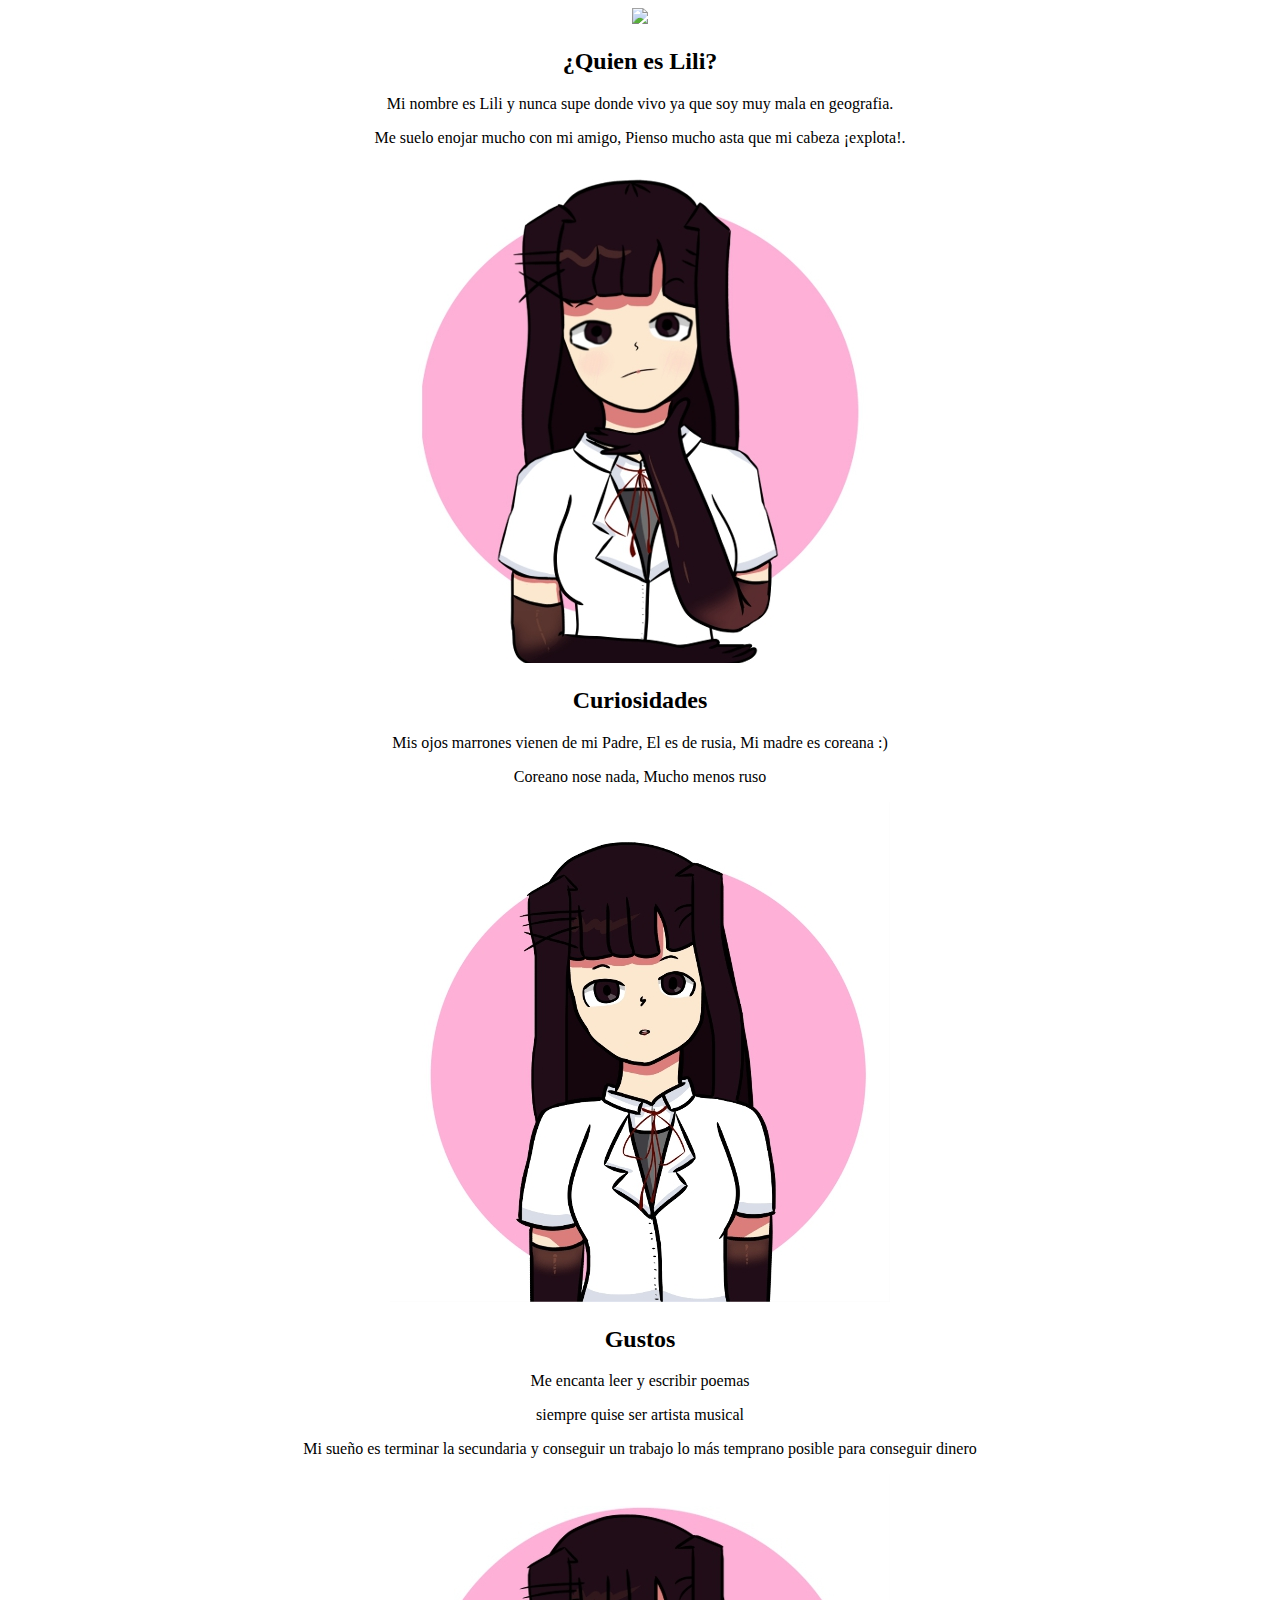
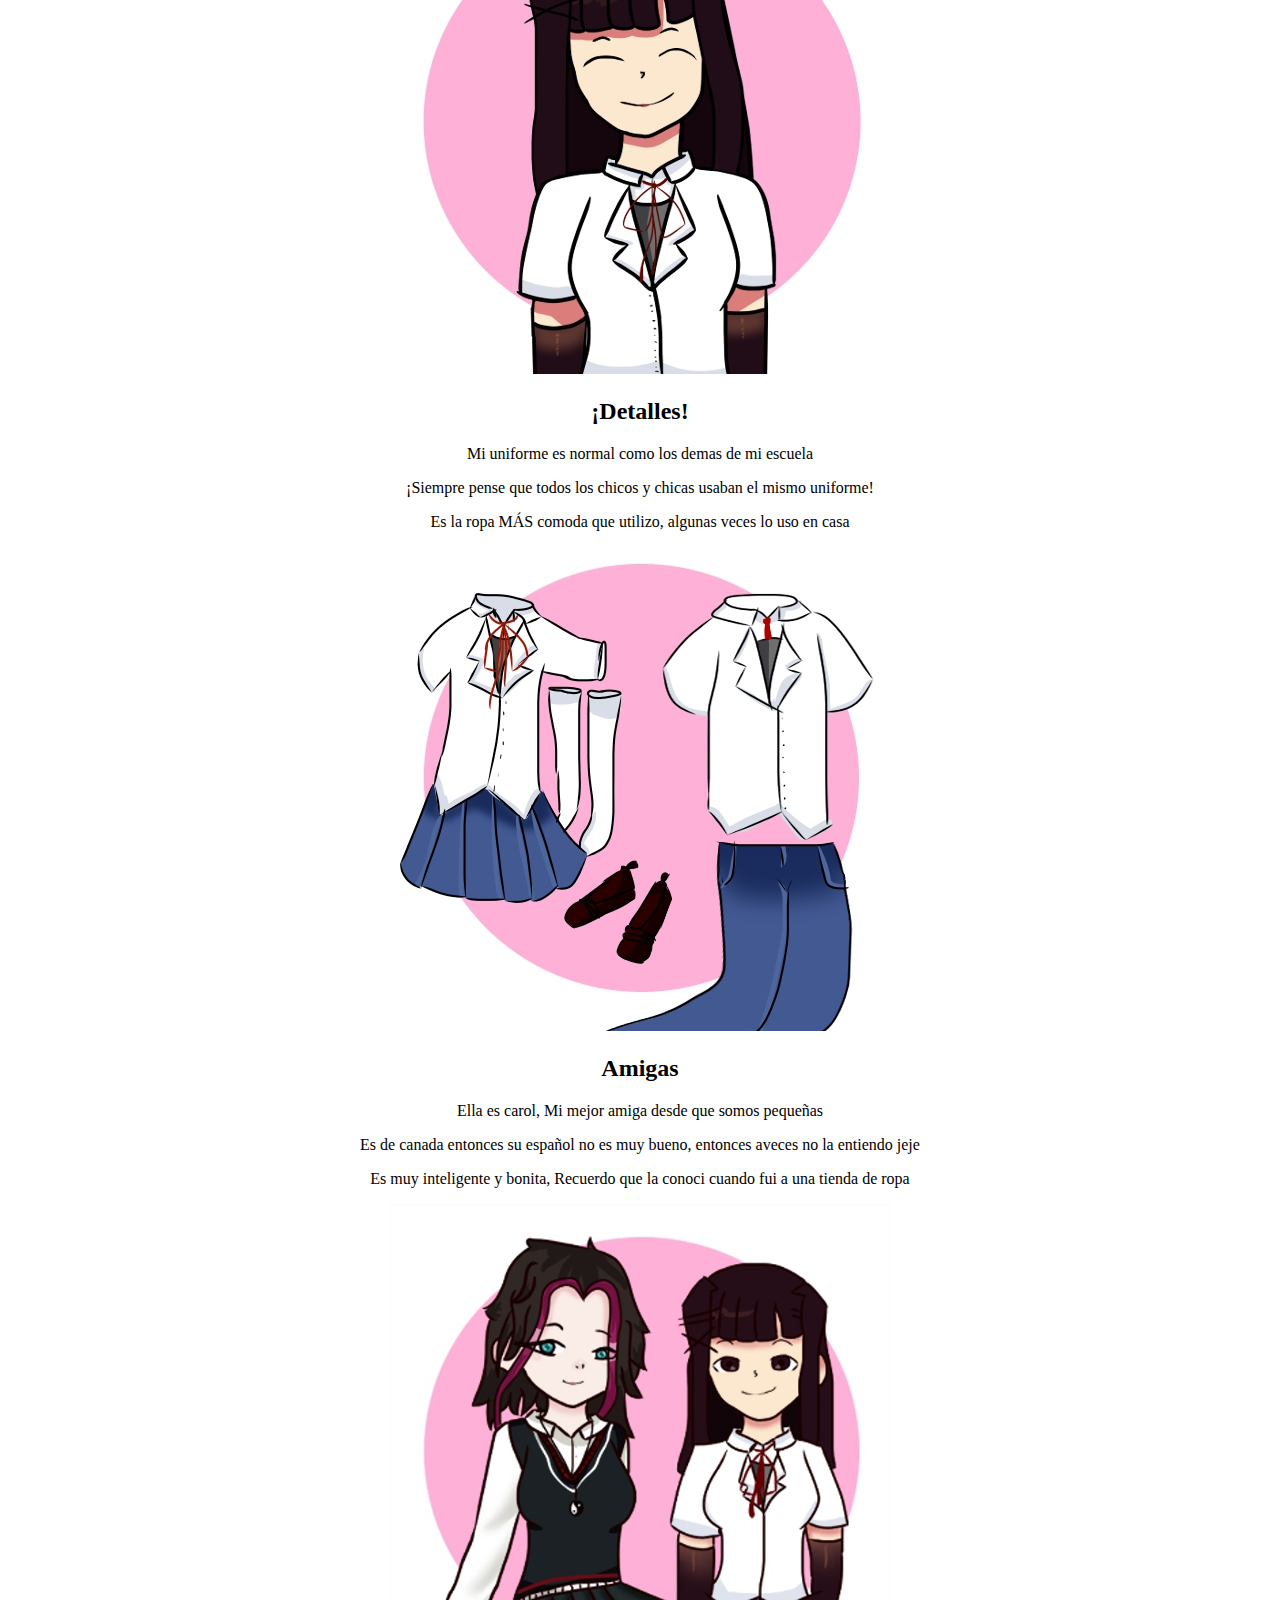
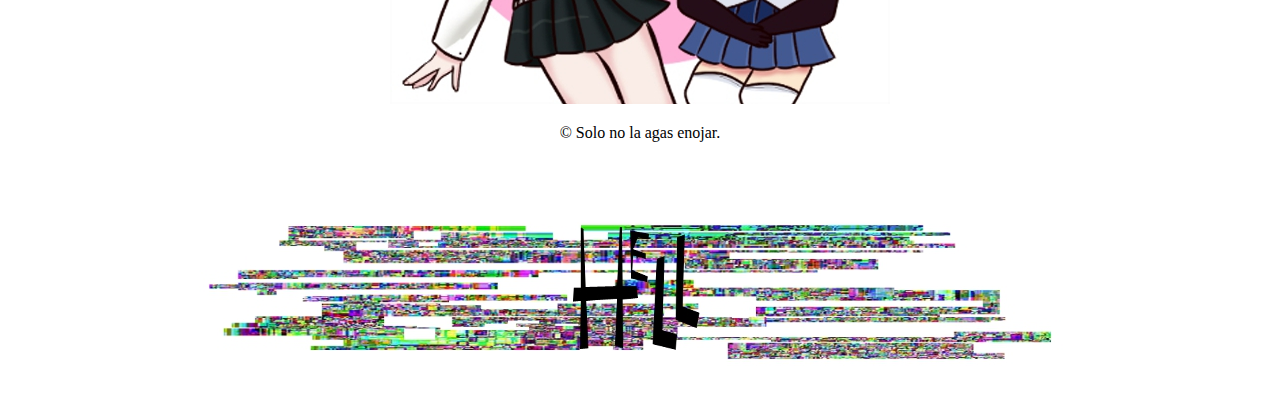
==== index.html @ 88313ffe "Update and rename proyecto.html to index.html" ====
<!DOCTYPE html>
<html lang="es">
<head>
    <meta charset="UTF-8">
    <meta name="viewport" content="width=device-width, initial-scale=1.0">
    <title><3</title>
    <link rel="stylesheet" href="styles.css"> <!-- Enlaza tu archivo CSS (opcional) -->
</head>
<body>
    <div class="resolucion">
        <div class="desktop">

        </div>
        <div class="tablet">

        </div>
        <div class="movil">

        </div>
    </div>
    <body background="Pagina/Fondo.jpg"
    <header>
        <center><img src="Pagina/logo.jpg"></center>
    </header>

    <main>
        <article>
        <center><h2>¿Quien es Lili?</h2></center>
        <center><p>Mi nombre es Lili y nunca supe donde vivo ya que soy muy mala en geografia.</p></center>
        <center><p>Me suelo enojar mucho con mi amigo, Pienso mucho asta que mi cabeza ¡explota!.<p></center>
        <center><img src="Pagina/imagen.jpg"></center>
        <center><h2>Curiosidades</h2>
        <center><p>Mis ojos marrones vienen de mi Padre, El es de rusia, Mi madre es coreana :)<p>
        <center><p>Coreano nose nada, Mucho menos ruso<p></center>
        <center><img src="Pagina/Lili.jpg"></center>
        <center><h2>Gustos</h2></center>
        <center><p>Me encanta leer y escribir poemas</p></center>
        <center><p>siempre quise ser artista musical</p></center>
        <center><p>Mi sueño es terminar la secundaria y conseguir un trabajo lo más temprano posible para conseguir dinero</p></center>
        <center><img src="Pagina/lali.jpg"></center>

        <article>
        <center><h2>¡Detalles!</h2></center>
        <center><p>Mi uniforme es normal como los demas de mi escuela</p></center>
        <center><p>¡Siempre pense que todos los chicos y chicas usaban el mismo uniforme!</center>
        <center>Es la ropa MÁS comoda que utilizo, algunas veces lo uso en casa</center>
        <center><img src="Pagina/ropa.jpg"></center>
        <center><h2>Amigas</h2></center>
        <center><p>Ella es carol, Mi mejor amiga desde que somos pequeñas</p></center>
        <center><p>Es de canada entonces su español no es muy bueno, entonces aveces no la entiendo jeje</p></center>
        <center><p>Es muy inteligente y bonita, Recuerdo que la conoci cuando fui a una tienda de ropa</p></center>
        <center><img src="Pagina/1.jpg"></center>

    <footer>
   <center><p>&copy; Solo no la agas enojar.</p></center>
    </footer>
<a href="hell.html">
 <center><img src="Pagina/hell.jpg"></center></a>
</body> 
</html>
---- styles.css ----
.resolucion {
    width: 99%;
    text-align: center;
}
/**Movil**/
@media  (max-width: 767px){
    .desktop{
        display: none;

    }
    .tablet{
        display: none;

    }
}
/**Tablet**/
@media  (min-width: 768px) and (max-width: 990px){
    .desktop{
        display: none;
    }
    .movil{
        display: none;        
    }
}
/**Escritorio**/
@media  (min-width: 991px){
    .tablet{
        display: none;
    }
    .movil{
        display: none;
    }
}
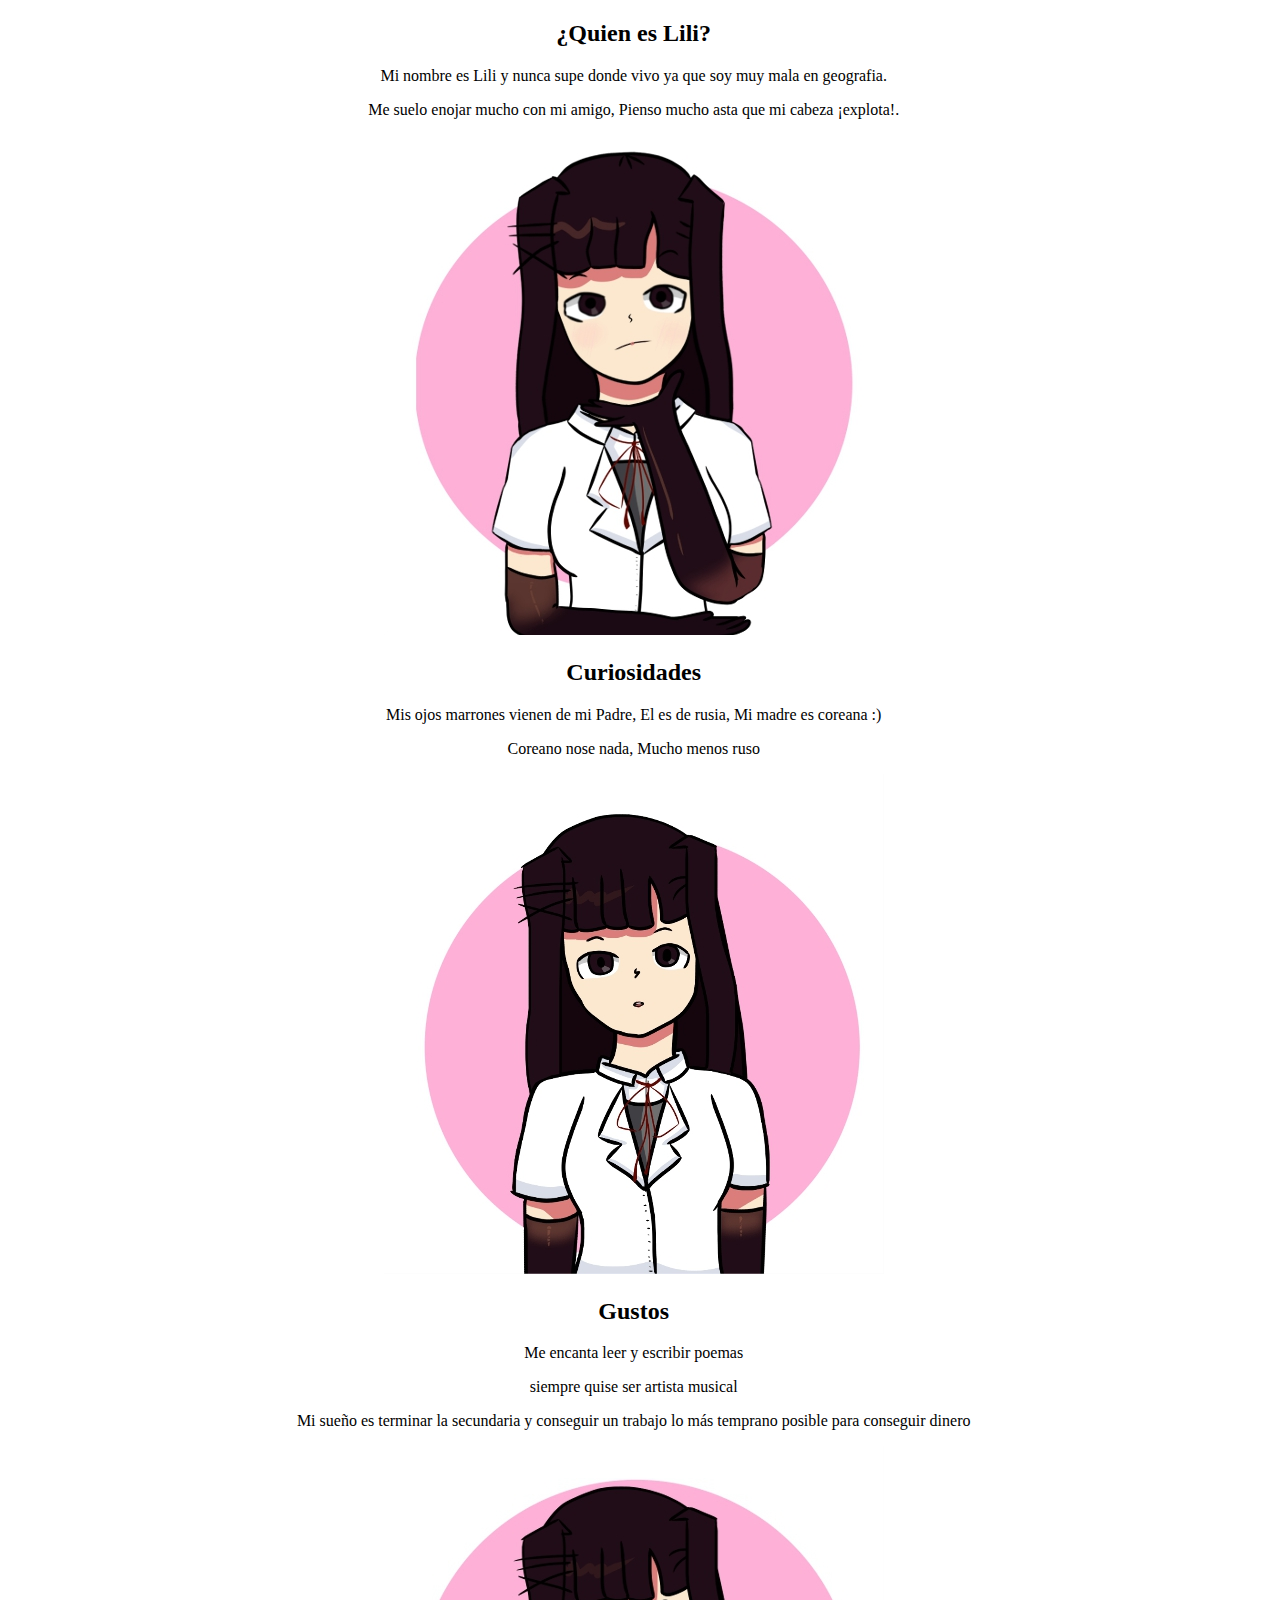
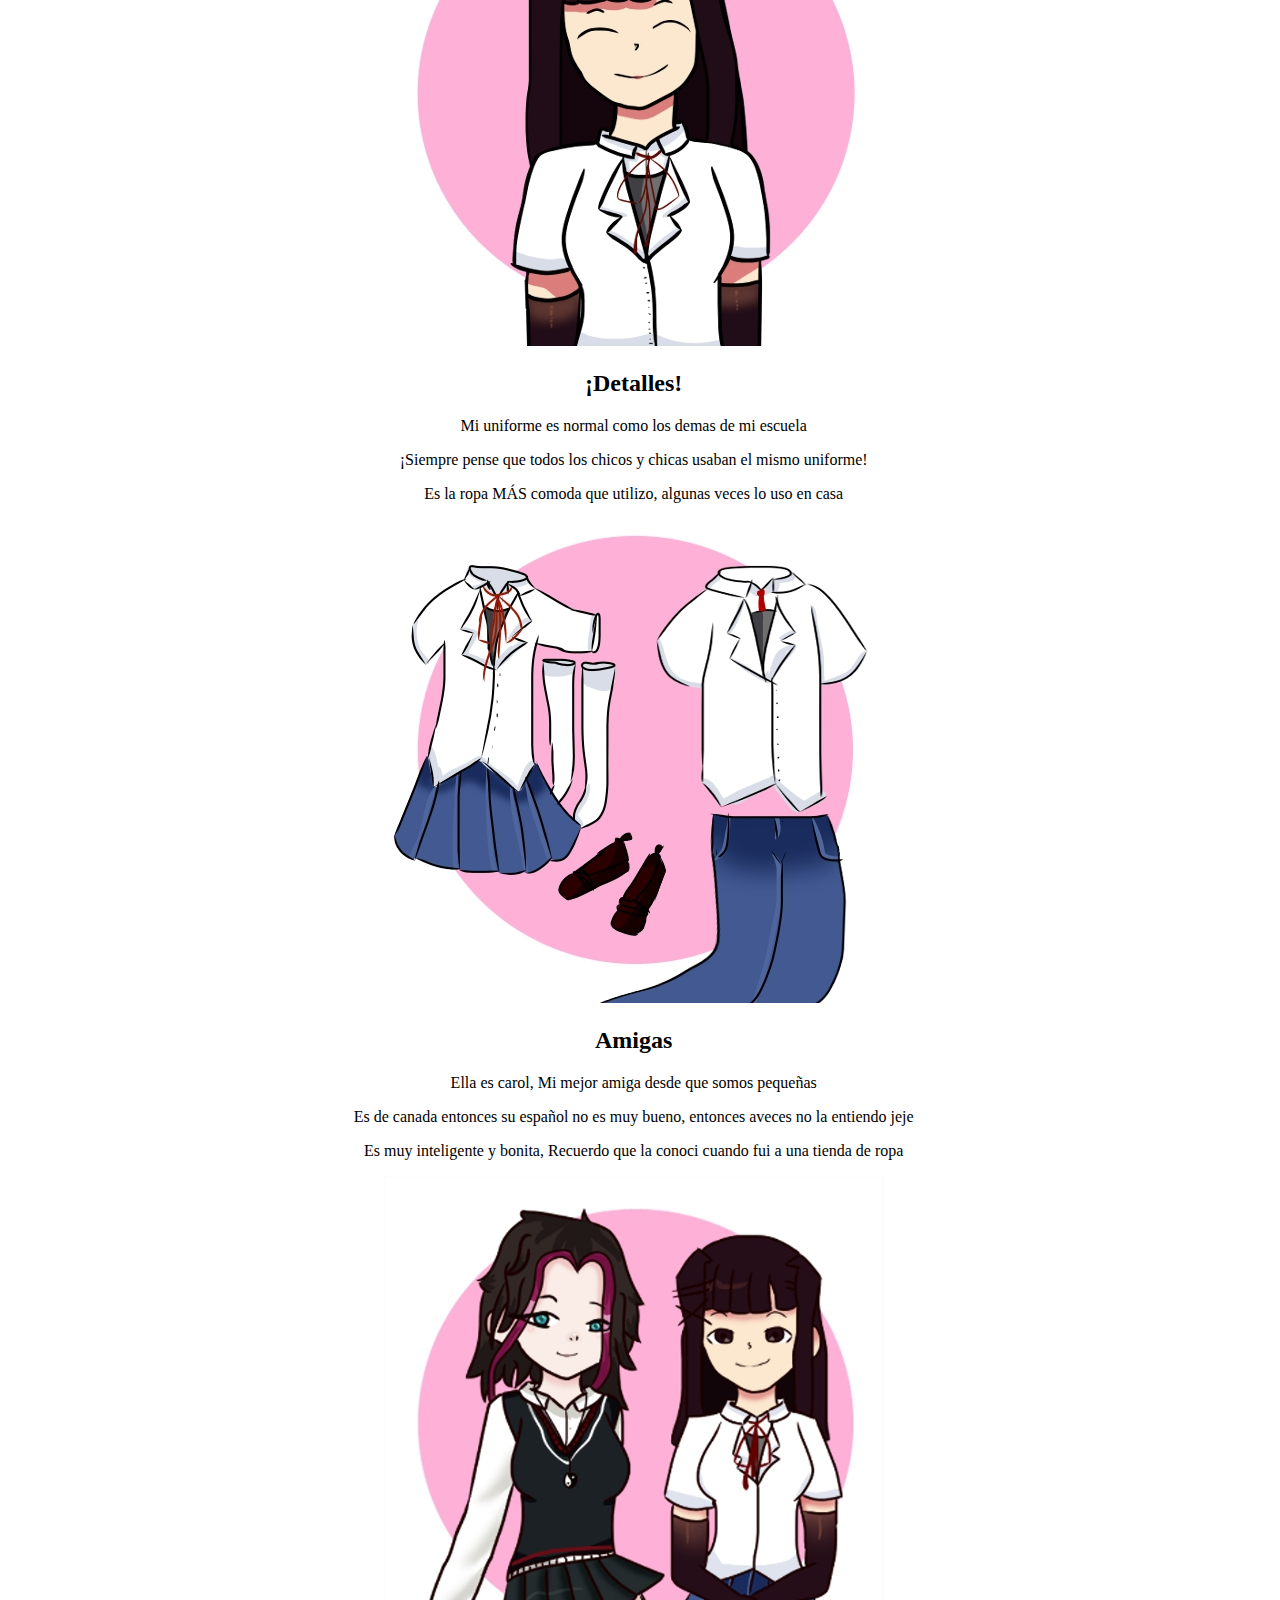
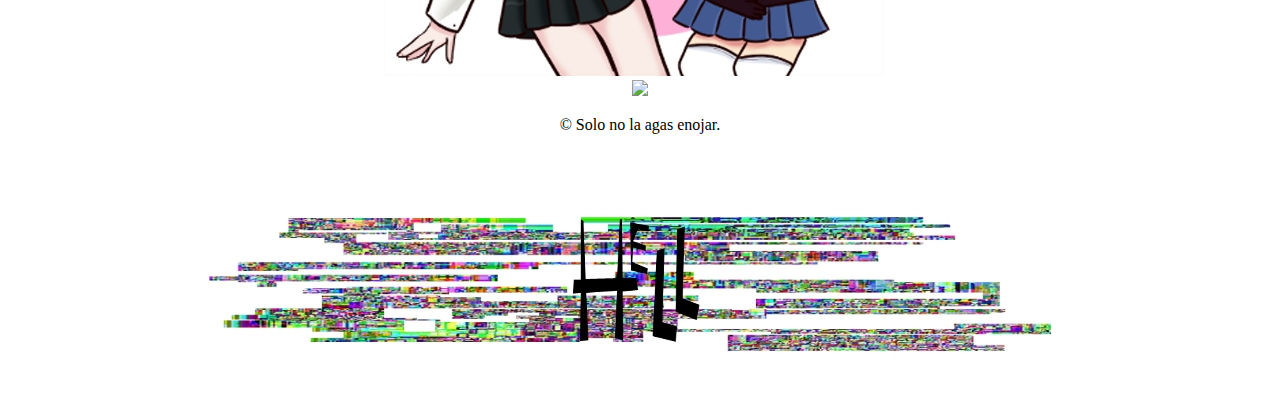
==== commit 2b5b5b83: "Update and rename proyecto.html to index.html" ====
--- a/index.html
+++ b/index.html
@@ -9,22 +9,64 @@
 <body>
     <div class="resolucion">
         <div class="desktop">
+            <center><h2>¿Quien es Lili?</h2></center>
+        <center><p>Mi nombre es Lili y nunca supe donde vivo ya que soy muy mala en geografia.</p></center>
+        <center><p>Me suelo enojar mucho con mi amigo, Pienso mucho asta que mi cabeza ¡explota!.<p></center>
+        <center><img src="Pagina/imagen.jpg"></center>
+        <center><h2>Curiosidades</h2>
+        <center><p>Mis ojos marrones vienen de mi Padre, El es de rusia, Mi madre es coreana :)<p>
+        <center><p>Coreano nose nada, Mucho menos ruso<p></center>
+        <center><img src="Pagina/Lili.jpg"></center>
+        <center><h2>Gustos</h2></center>
+        <center><p>Me encanta leer y escribir poemas</p></center>
+        <center><p>siempre quise ser artista musical</p></center>
+        <center><p>Mi sueño es terminar la secundaria y conseguir un trabajo lo más temprano posible para conseguir dinero</p></center>
+        <center><img src="Pagina/lali.jpg"></center>
+
+        <article>
+        <center><h2>¡Detalles!</h2></center>
+        <center><p>Mi uniforme es normal como los demas de mi escuela</p></center>
+        <center><p>¡Siempre pense que todos los chicos y chicas usaban el mismo uniforme!</center>
+        <center>Es la ropa MÁS comoda que utilizo, algunas veces lo uso en casa</center>
+        <center><img src="Pagina/ropa.jpg"></center>
+        <center><h2>Amigas</h2></center>
+        <center><p>Ella es carol, Mi mejor amiga desde que somos pequeñas</p></center>
+        <center><p>Es de canada entonces su español no es muy bueno, entonces aveces no la entiendo jeje</p></center>
+        <center><p>Es muy inteligente y bonita, Recuerdo que la conoci cuando fui a una tienda de ropa</p></center>
+        <center><img src="Pagina/1.jpg"></center>
+
 
         </div>
         <div class="tablet">
+            <center><h2>¿Quien es Lili?</h2></center>
+        <center><p>Mi nombre es Lili y nunca supe donde vivo ya que soy muy mala en geografia.</p></center>
+        <center><p>Me suelo enojar mucho con mi amigo, Pienso mucho asta que mi cabeza ¡explota!.<p></center>
+        <center><img src="Pagina/imagen.jpg"></center>
+        <center><h2>Curiosidades</h2>
+        <center><p>Mis ojos marrones vienen de mi Padre, El es de rusia, Mi madre es coreana :)<p>
+        <center><p>Coreano nose nada, Mucho menos ruso<p></center>
+        <center><img src="Pagina/Lili.jpg"></center>
+        <center><h2>Gustos</h2></center>
+        <center><p>Me encanta leer y escribir poemas</p></center>
+        <center><p>siempre quise ser artista musical</p></center>
+        <center><p>Mi sueño es terminar la secundaria y conseguir un trabajo lo más temprano posible para conseguir dinero</p></center>
+        <center><img src="Pagina/lali.jpg"></center>
+
+        <article>
+        <center><h2>¡Detalles!</h2></center>
+        <center><p>Mi uniforme es normal como los demas de mi escuela</p></center>
+        <center><p>¡Siempre pense que todos los chicos y chicas usaban el mismo uniforme!</center>
+        <center>Es la ropa MÁS comoda que utilizo, algunas veces lo uso en casa</center>
+        <center><img src="Pagina/ropa.jpg"></center>
+        <center><h2>Amigas</h2></center>
+        <center><p>Ella es carol, Mi mejor amiga desde que somos pequeñas</p></center>
+        <center><p>Es de canada entonces su español no es muy bueno, entonces aveces no la entiendo jeje</p></center>
+        <center><p>Es muy inteligente y bonita, Recuerdo que la conoci cuando fui a una tienda de ropa</p></center>
+        <center><img src="Pagina/1.jpg"></center>
+
 
         </div>
         <div class="movil">
-
-        </div>
-    </div>
-    <body background="Pagina/Fondo.jpg"
-    <header>
-        <center><img src="Pagina/logo.jpg"></center>
-    </header>
-
-    <main>
-        <article>
         <center><h2>¿Quien es Lili?</h2></center>
         <center><p>Mi nombre es Lili y nunca supe donde vivo ya que soy muy mala en geografia.</p></center>
         <center><p>Me suelo enojar mucho con mi amigo, Pienso mucho asta que mi cabeza ¡explota!.<p></center>
@@ -51,6 +93,16 @@
         <center><p>Es muy inteligente y bonita, Recuerdo que la conoci cuando fui a una tienda de ropa</p></center>
         <center><img src="Pagina/1.jpg"></center>
 
+
+        </div>
+    </div>
+<body background="Pagina/Fondo.jpg"> 
+        <center><img src="Pagina/logo.jpg"></center>
+    </header>
+
+    <main>
+        <article>
+        
     <footer>
    <center><p>&copy; Solo no la agas enojar.</p></center>
     </footer>
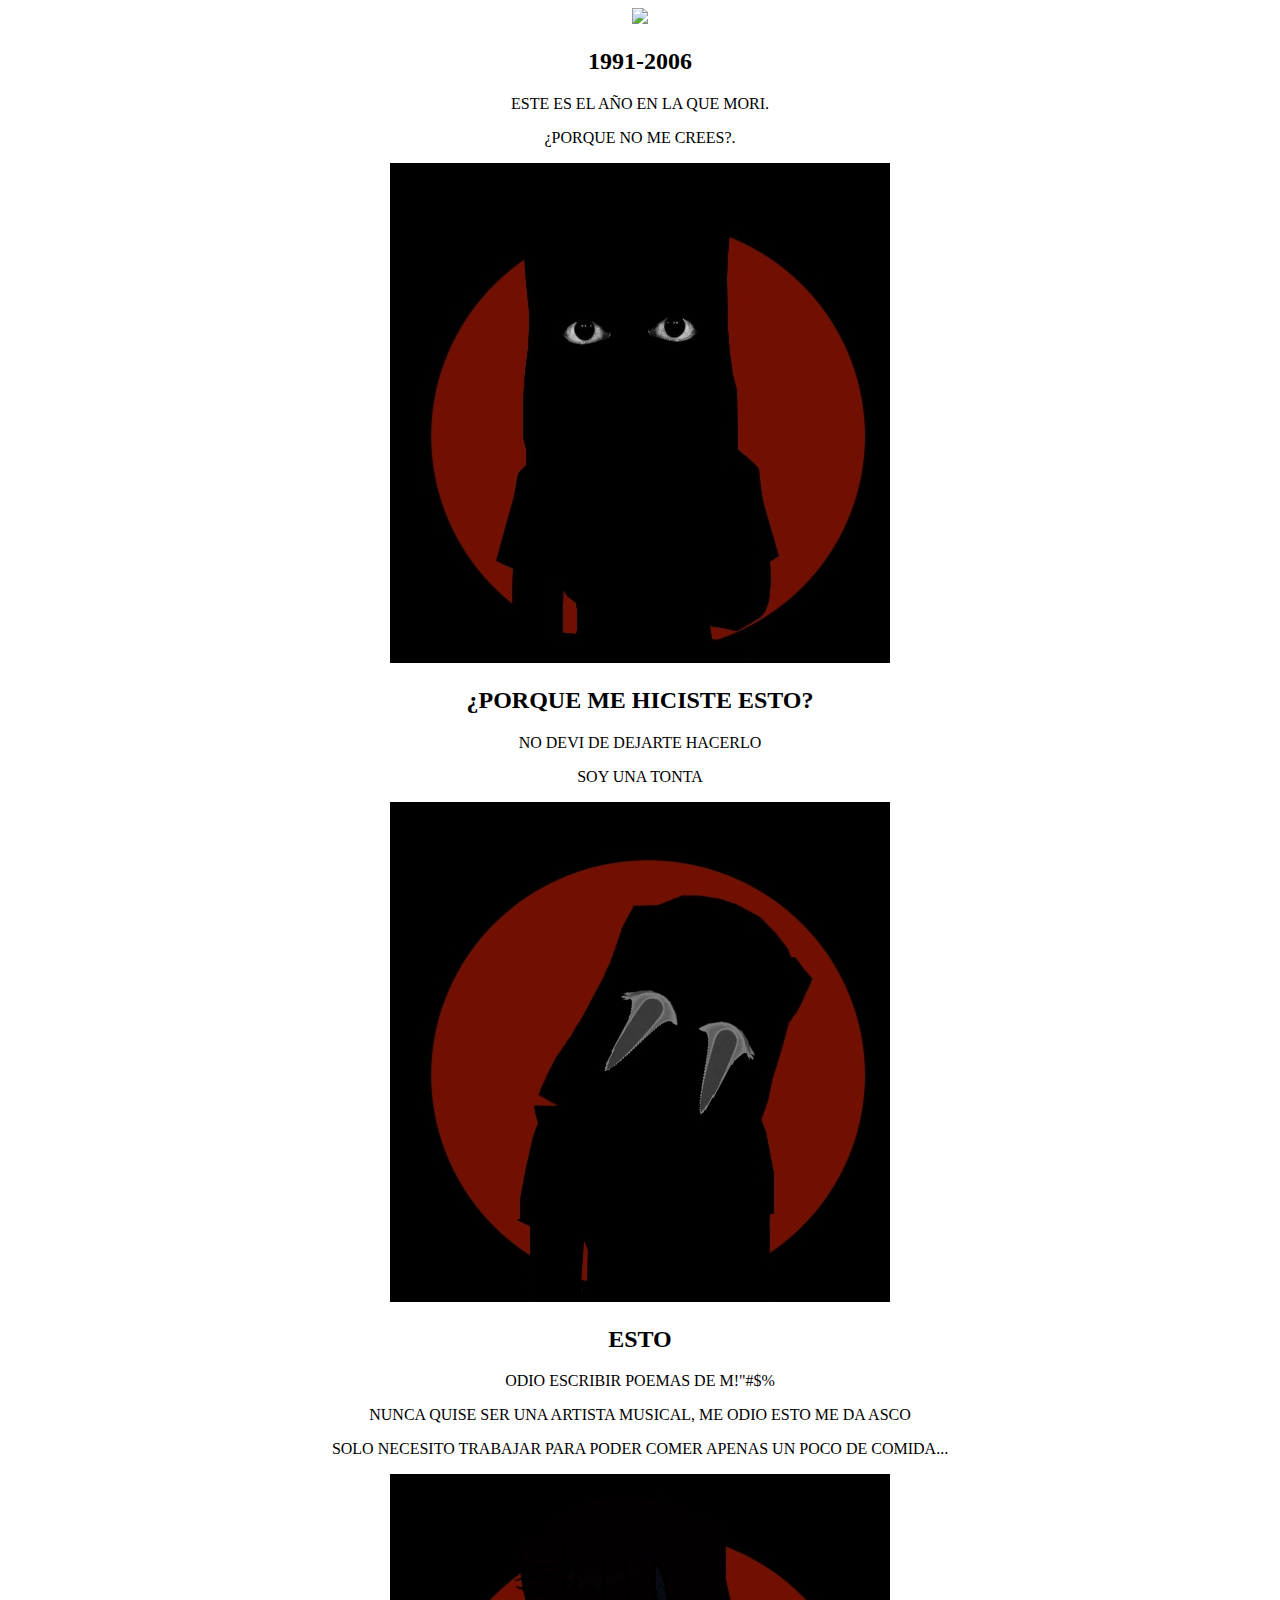
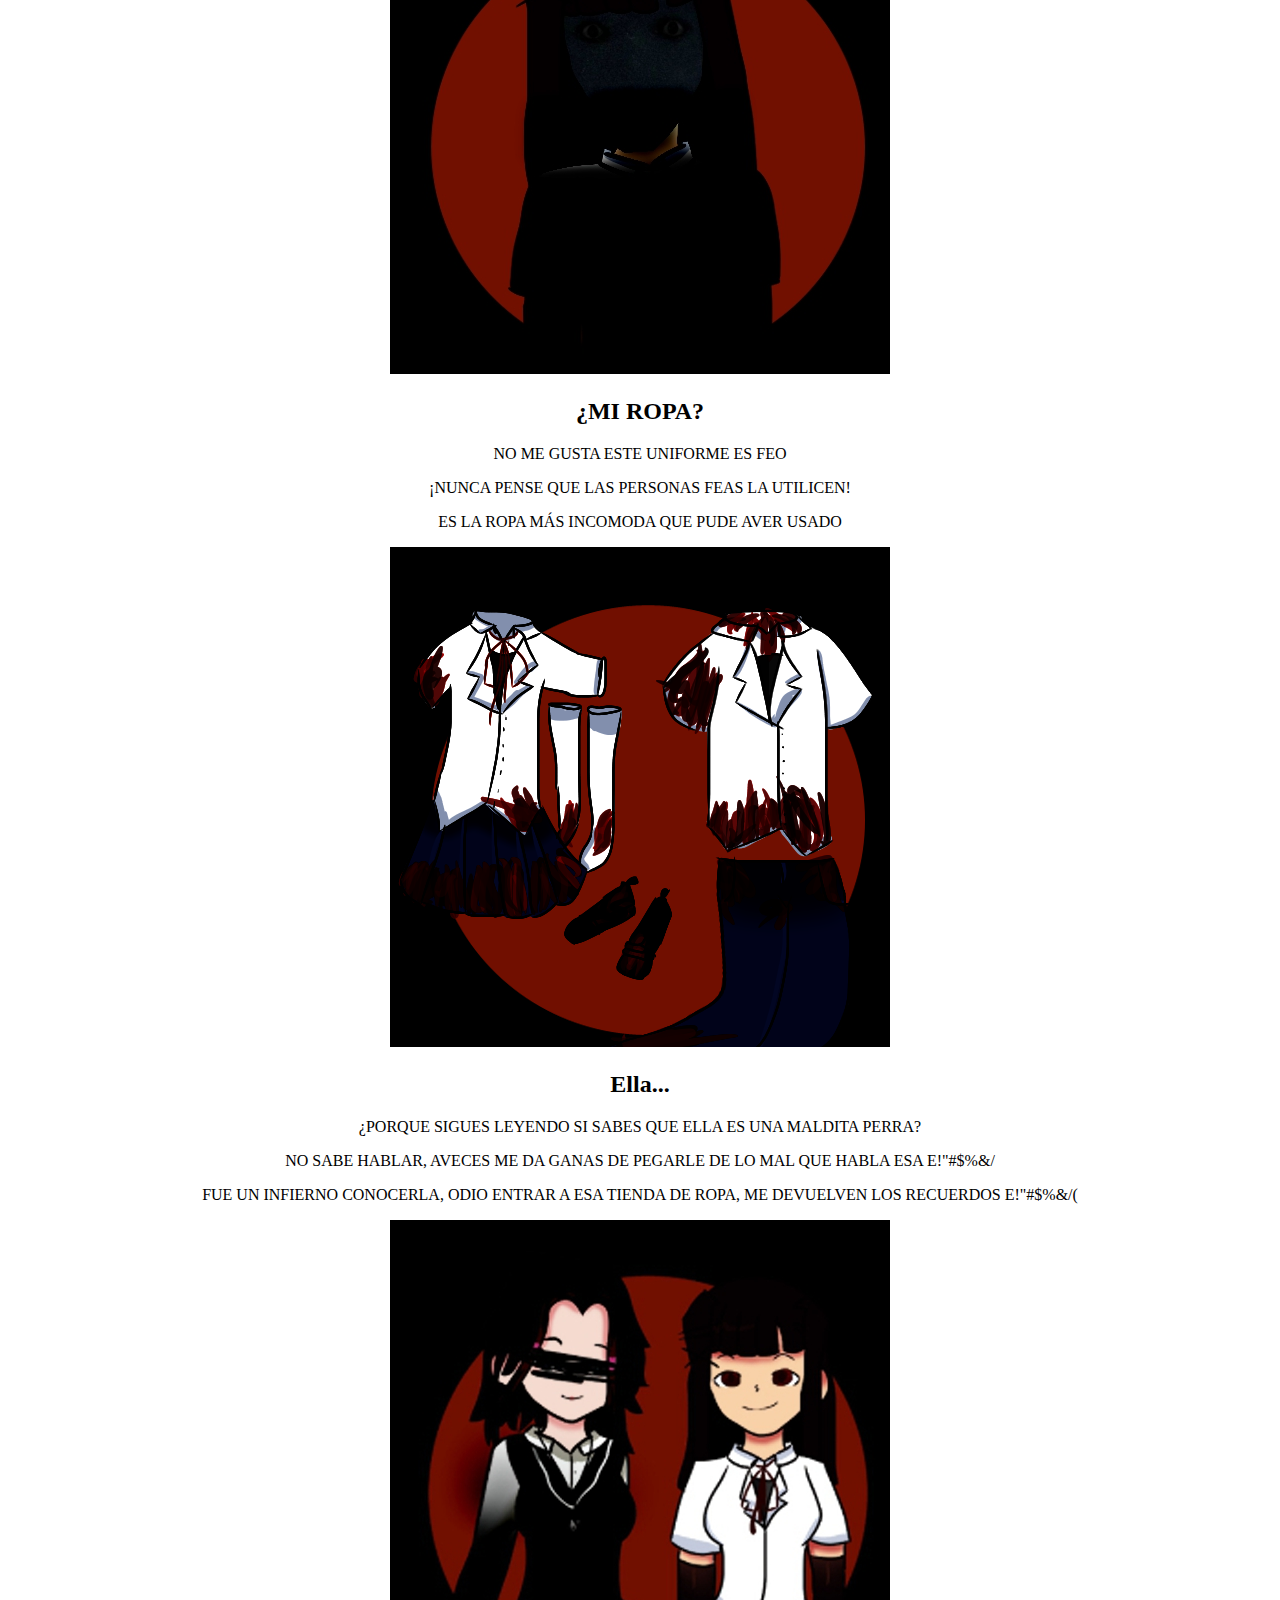
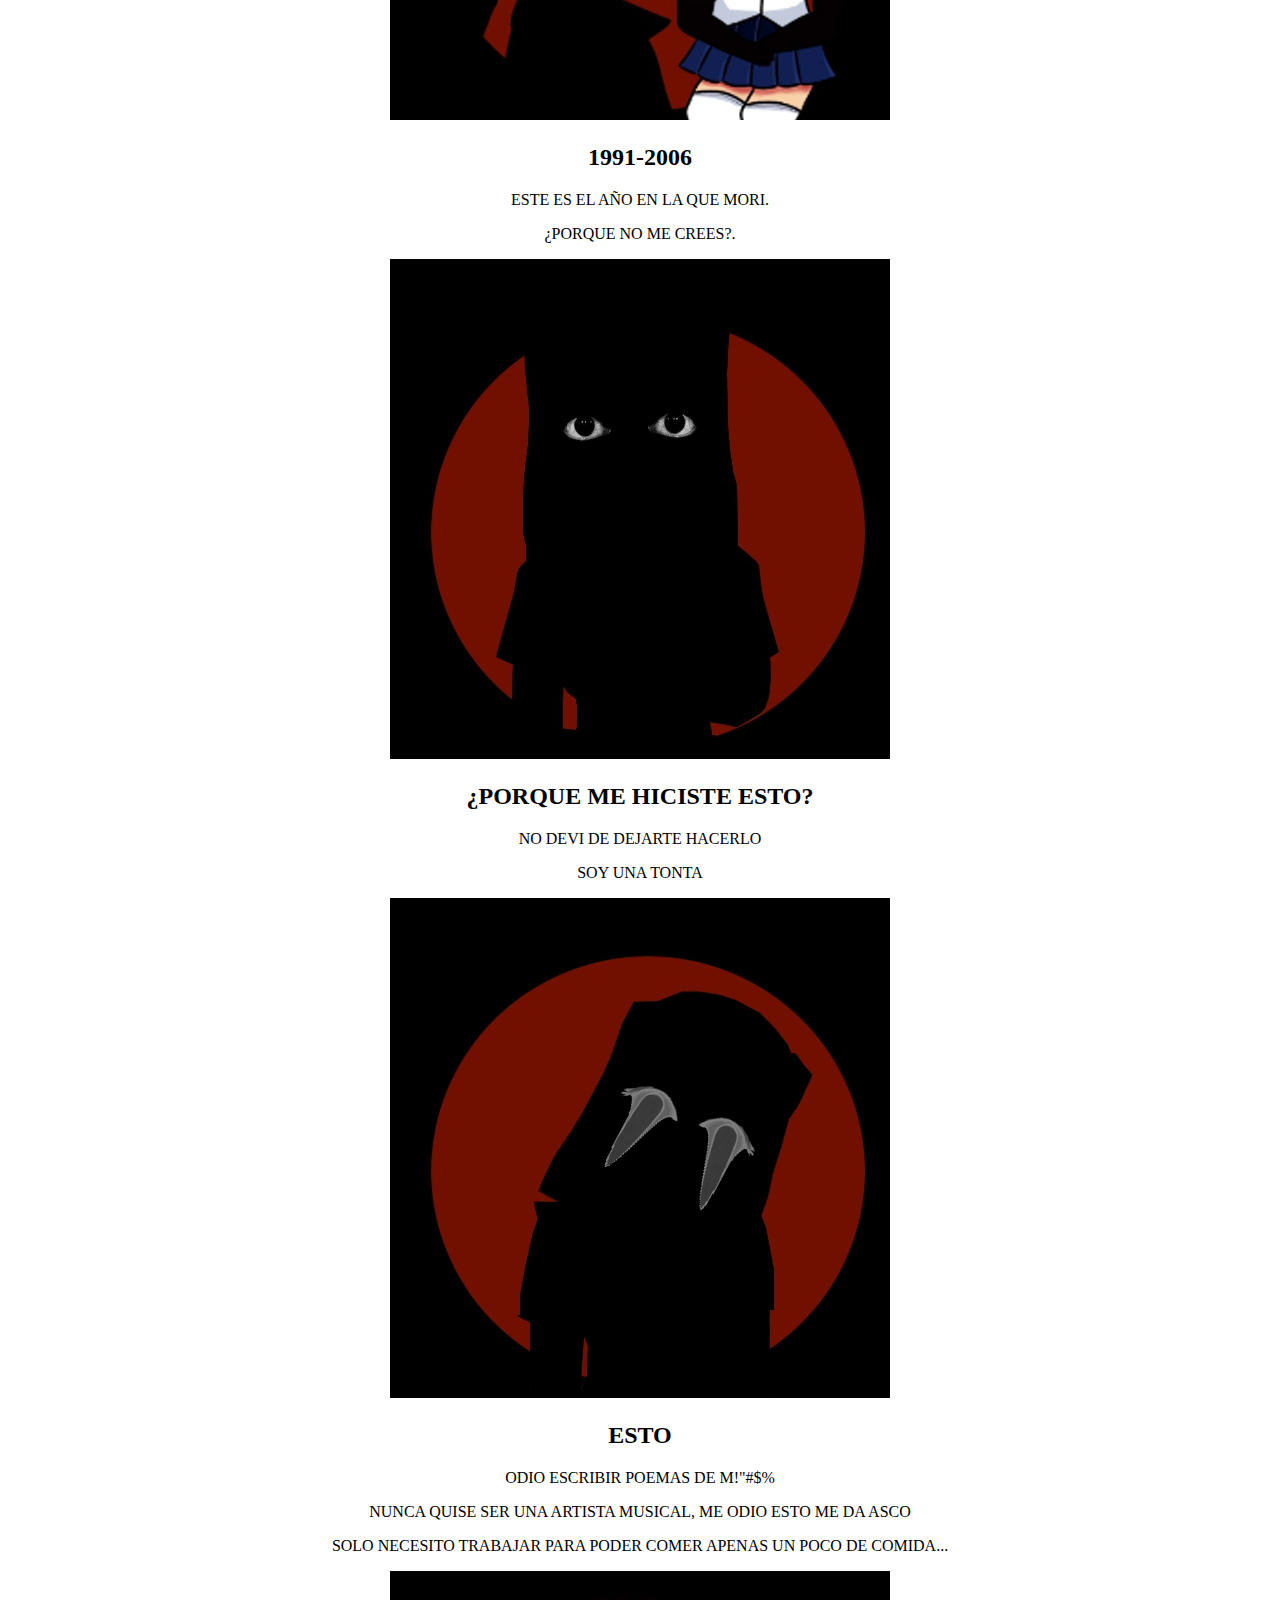
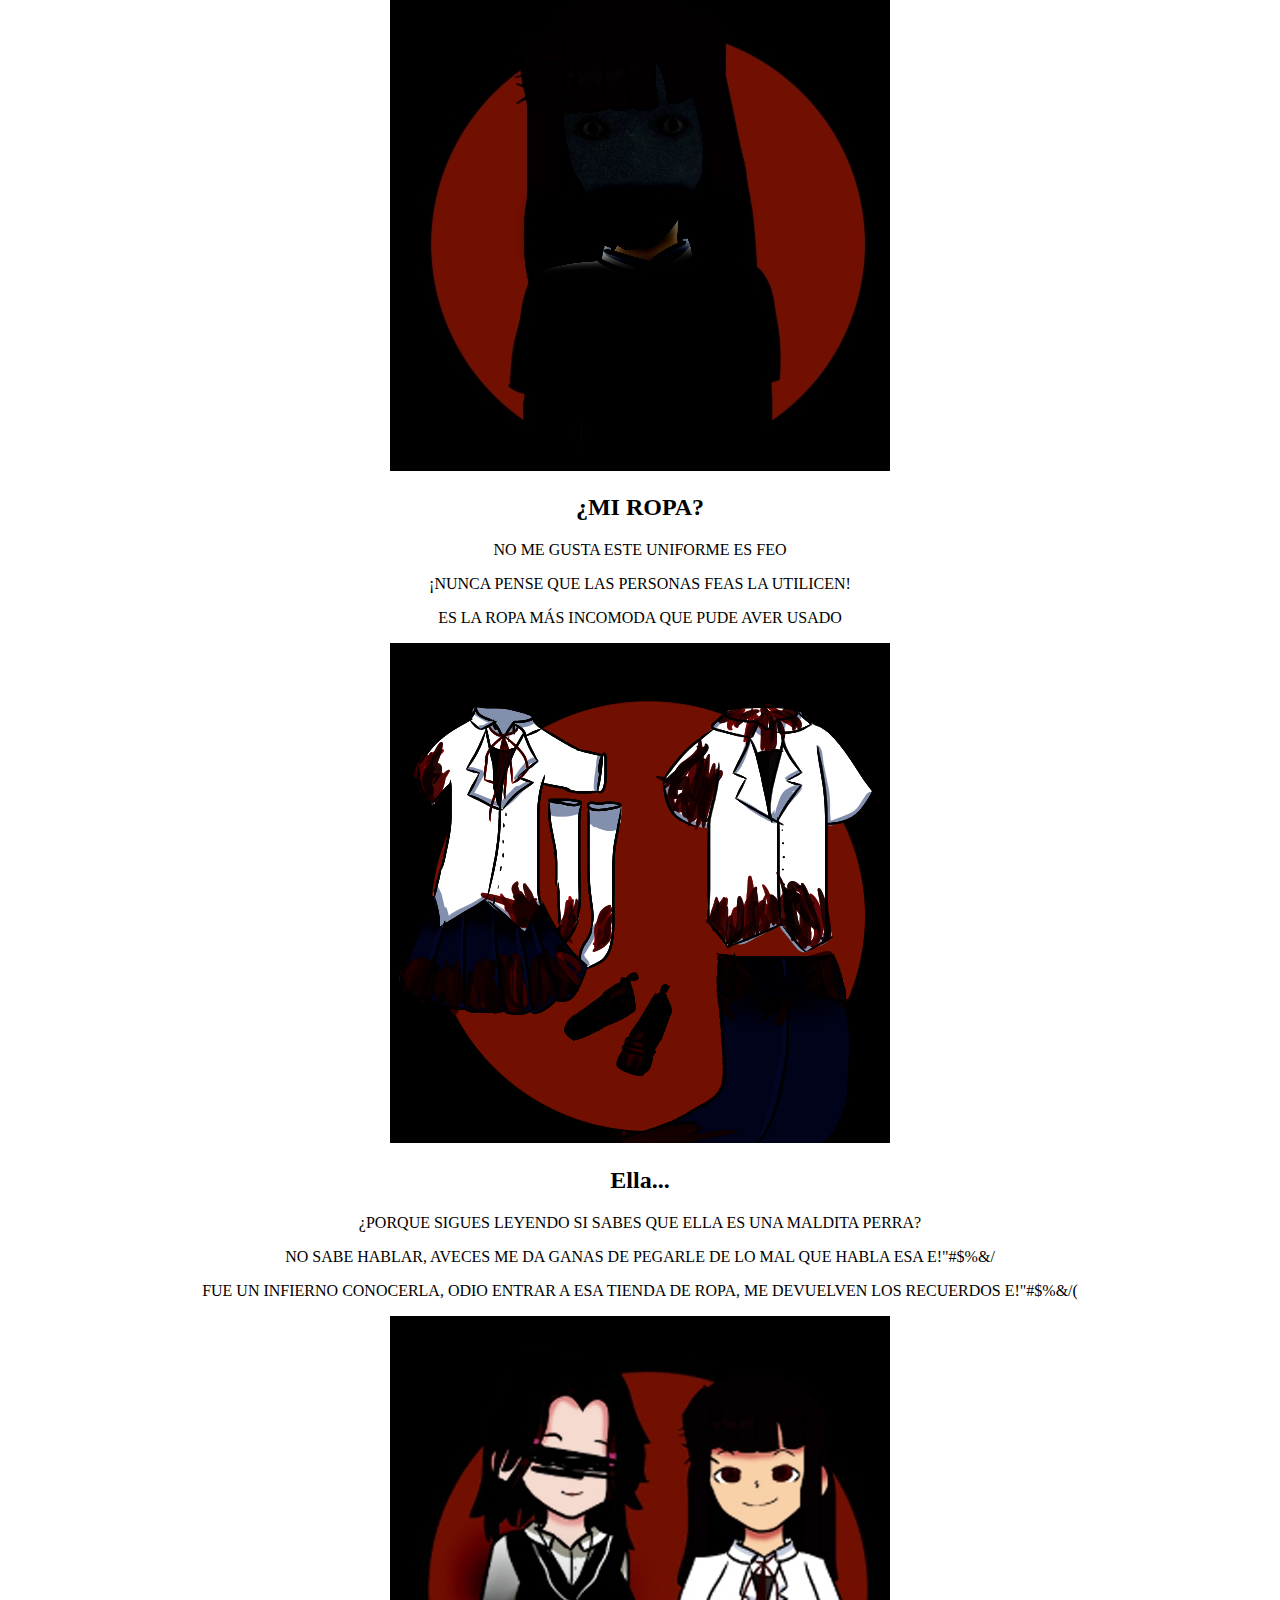
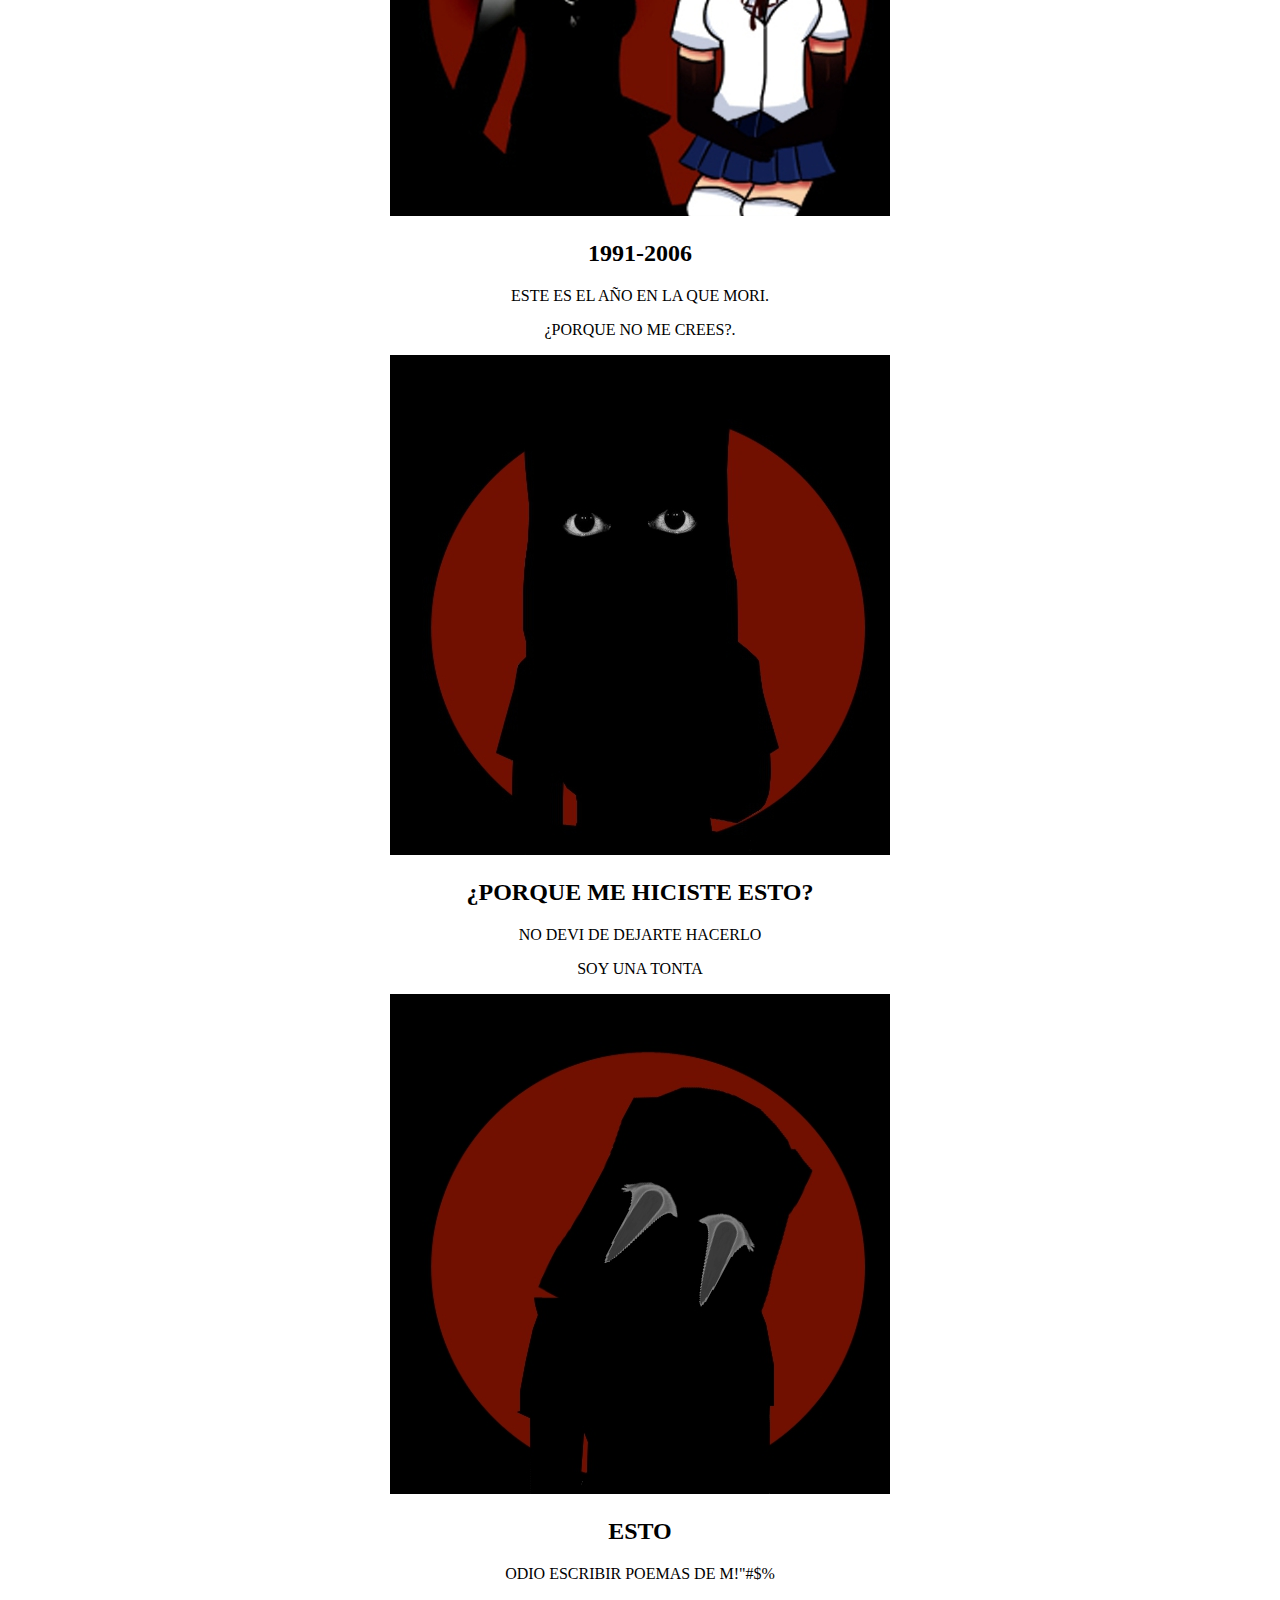
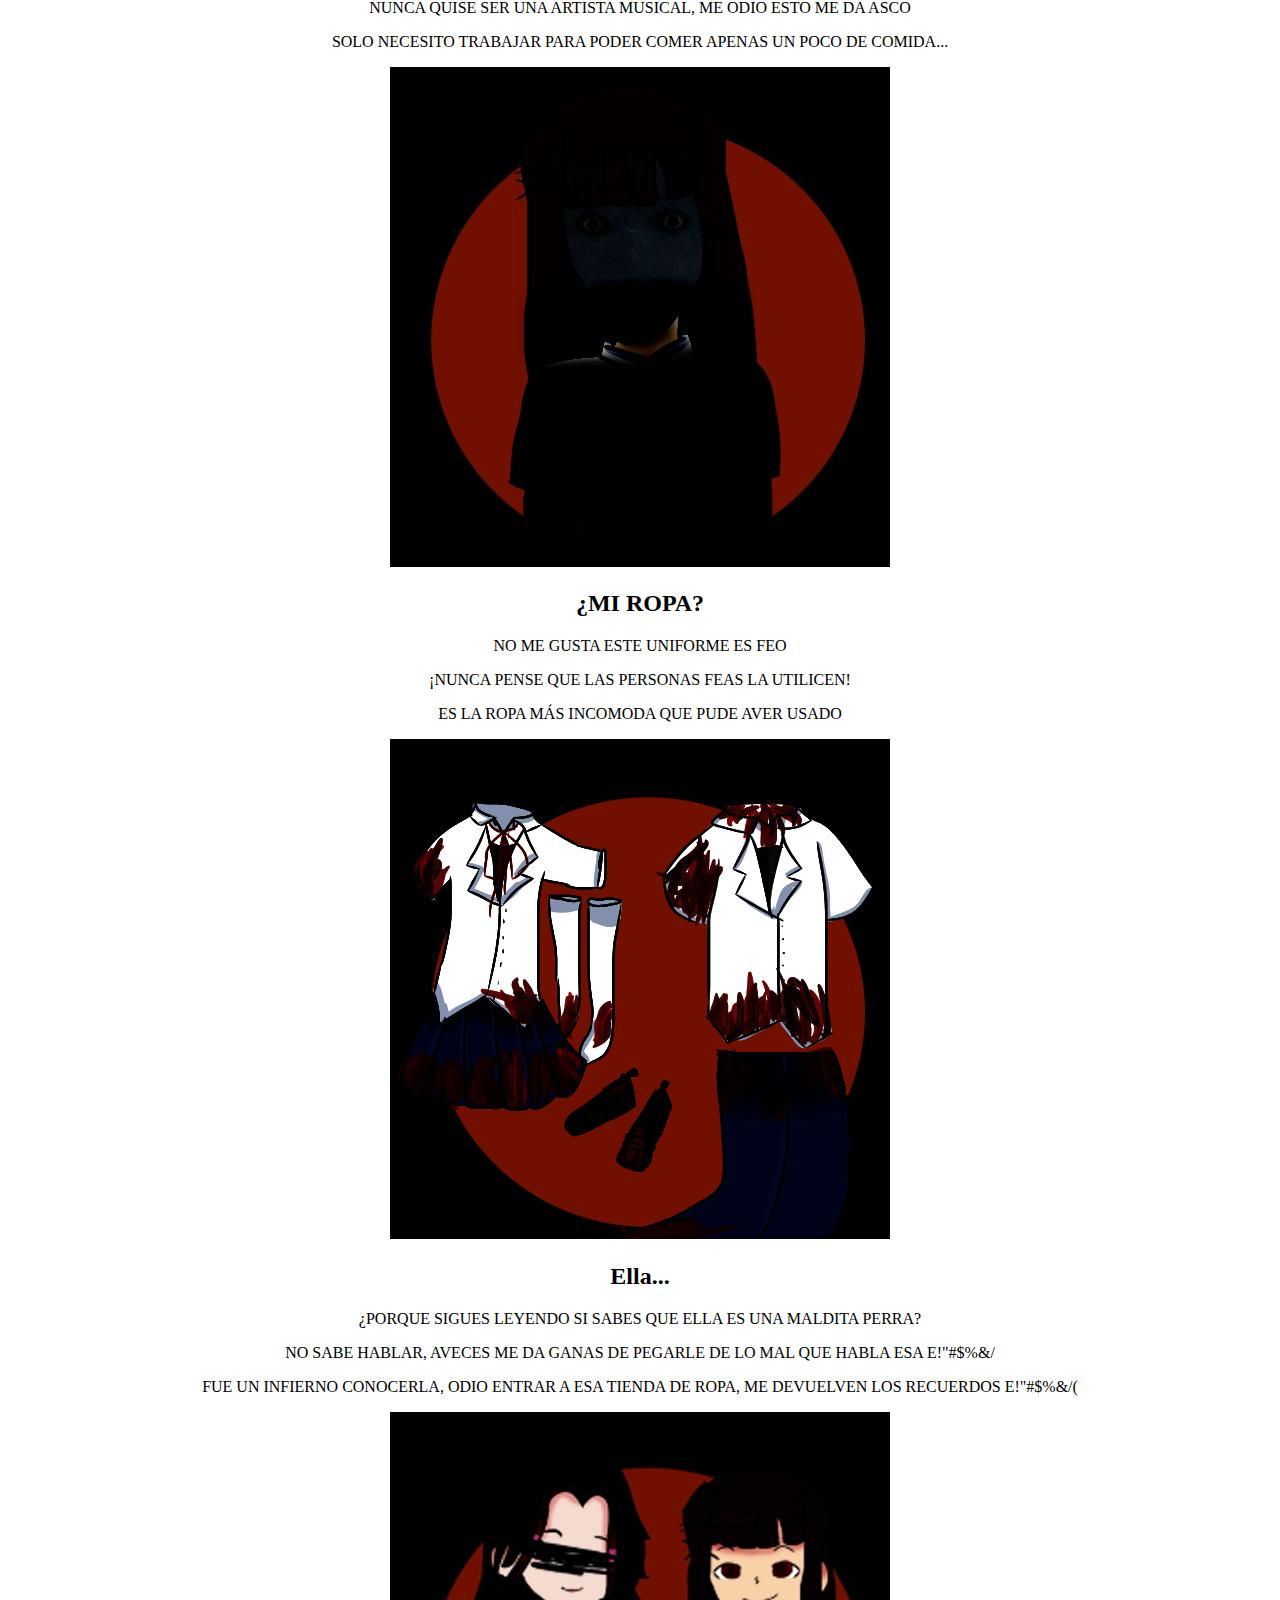
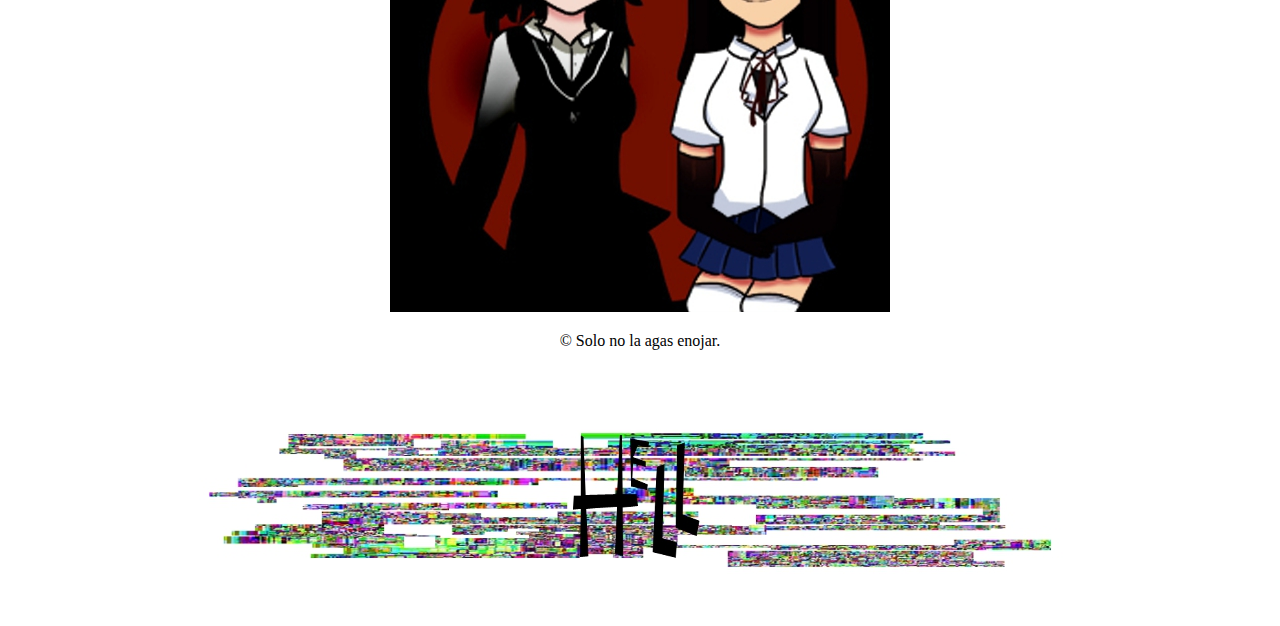
==== commit 282dee44: "Update and rename proyecto.html to index.html" ====
--- a/index.html
+++ b/index.html
@@ -6,104 +6,103 @@
     <title><3</title>
     <link rel="stylesheet" href="styles.css"> <!-- Enlaza tu archivo CSS (opcional) -->
 </head>
-<body>
-    <div class="resolucion">
-        <div class="desktop">
-            <center><h2>¿Quien es Lili?</h2></center>
-        <center><p>Mi nombre es Lili y nunca supe donde vivo ya que soy muy mala en geografia.</p></center>
-        <center><p>Me suelo enojar mucho con mi amigo, Pienso mucho asta que mi cabeza ¡explota!.<p></center>
-        <center><img src="Pagina/imagen.jpg"></center>
-        <center><h2>Curiosidades</h2>
-        <center><p>Mis ojos marrones vienen de mi Padre, El es de rusia, Mi madre es coreana :)<p>
-        <center><p>Coreano nose nada, Mucho menos ruso<p></center>
-        <center><img src="Pagina/Lili.jpg"></center>
-        <center><h2>Gustos</h2></center>
-        <center><p>Me encanta leer y escribir poemas</p></center>
-        <center><p>siempre quise ser artista musical</p></center>
-        <center><p>Mi sueño es terminar la secundaria y conseguir un trabajo lo más temprano posible para conseguir dinero</p></center>
-        <center><img src="Pagina/lali.jpg"></center>
-
-        <article>
-        <center><h2>¡Detalles!</h2></center>
-        <center><p>Mi uniforme es normal como los demas de mi escuela</p></center>
-        <center><p>¡Siempre pense que todos los chicos y chicas usaban el mismo uniforme!</center>
-        <center>Es la ropa MÁS comoda que utilizo, algunas veces lo uso en casa</center>
-        <center><img src="Pagina/ropa.jpg"></center>
-        <center><h2>Amigas</h2></center>
-        <center><p>Ella es carol, Mi mejor amiga desde que somos pequeñas</p></center>
-        <center><p>Es de canada entonces su español no es muy bueno, entonces aveces no la entiendo jeje</p></center>
-        <center><p>Es muy inteligente y bonita, Recuerdo que la conoci cuando fui a una tienda de ropa</p></center>
-        <center><img src="Pagina/1.jpg"></center>
-
-
-        </div>
-        <div class="tablet">
-            <center><h2>¿Quien es Lili?</h2></center>
-        <center><p>Mi nombre es Lili y nunca supe donde vivo ya que soy muy mala en geografia.</p></center>
-        <center><p>Me suelo enojar mucho con mi amigo, Pienso mucho asta que mi cabeza ¡explota!.<p></center>
-        <center><img src="Pagina/imagen.jpg"></center>
-        <center><h2>Curiosidades</h2>
-        <center><p>Mis ojos marrones vienen de mi Padre, El es de rusia, Mi madre es coreana :)<p>
-        <center><p>Coreano nose nada, Mucho menos ruso<p></center>
-        <center><img src="Pagina/Lili.jpg"></center>
-        <center><h2>Gustos</h2></center>
-        <center><p>Me encanta leer y escribir poemas</p></center>
-        <center><p>siempre quise ser artista musical</p></center>
-        <center><p>Mi sueño es terminar la secundaria y conseguir un trabajo lo más temprano posible para conseguir dinero</p></center>
-        <center><img src="Pagina/lali.jpg"></center>
-
-        <article>
-        <center><h2>¡Detalles!</h2></center>
-        <center><p>Mi uniforme es normal como los demas de mi escuela</p></center>
-        <center><p>¡Siempre pense que todos los chicos y chicas usaban el mismo uniforme!</center>
-        <center>Es la ropa MÁS comoda que utilizo, algunas veces lo uso en casa</center>
-        <center><img src="Pagina/ropa.jpg"></center>
-        <center><h2>Amigas</h2></center>
-        <center><p>Ella es carol, Mi mejor amiga desde que somos pequeñas</p></center>
-        <center><p>Es de canada entonces su español no es muy bueno, entonces aveces no la entiendo jeje</p></center>
-        <center><p>Es muy inteligente y bonita, Recuerdo que la conoci cuando fui a una tienda de ropa</p></center>
-        <center><img src="Pagina/1.jpg"></center>
-
-
-        </div>
-        <div class="movil">
-        <center><h2>¿Quien es Lili?</h2></center>
-        <center><p>Mi nombre es Lili y nunca supe donde vivo ya que soy muy mala en geografia.</p></center>
-        <center><p>Me suelo enojar mucho con mi amigo, Pienso mucho asta que mi cabeza ¡explota!.<p></center>
-        <center><img src="Pagina/imagen.jpg"></center>
-        <center><h2>Curiosidades</h2>
-        <center><p>Mis ojos marrones vienen de mi Padre, El es de rusia, Mi madre es coreana :)<p>
-        <center><p>Coreano nose nada, Mucho menos ruso<p></center>
-        <center><img src="Pagina/Lili.jpg"></center>
-        <center><h2>Gustos</h2></center>
-        <center><p>Me encanta leer y escribir poemas</p></center>
-        <center><p>siempre quise ser artista musical</p></center>
-        <center><p>Mi sueño es terminar la secundaria y conseguir un trabajo lo más temprano posible para conseguir dinero</p></center>
-        <center><img src="Pagina/lali.jpg"></center>
-
-        <article>
-        <center><h2>¡Detalles!</h2></center>
-        <center><p>Mi uniforme es normal como los demas de mi escuela</p></center>
-        <center><p>¡Siempre pense que todos los chicos y chicas usaban el mismo uniforme!</center>
-        <center>Es la ropa MÁS comoda que utilizo, algunas veces lo uso en casa</center>
-        <center><img src="Pagina/ropa.jpg"></center>
-        <center><h2>Amigas</h2></center>
-        <center><p>Ella es carol, Mi mejor amiga desde que somos pequeñas</p></center>
-        <center><p>Es de canada entonces su español no es muy bueno, entonces aveces no la entiendo jeje</p></center>
-        <center><p>Es muy inteligente y bonita, Recuerdo que la conoci cuando fui a una tienda de ropa</p></center>
-        <center><img src="Pagina/1.jpg"></center>
-
-
-        </div>
-    </div>
 <body background="Pagina/Fondo.jpg"> 
         <center><img src="Pagina/logo.jpg"></center>
     </header>
 
     <main>
         <article>
-        
-    <footer>
+        <center><h2>1991-2006</h2></center>
+        <center><p>ESTE ES EL AÑO EN LA QUE MORI.</p></center>
+        <center><p>¿PORQUE NO ME CREES?.<p></center>
+        <center><img src="Pagina/imagenh.jpg"></center>
+        <center><h2>¿PORQUE ME HICISTE ESTO?</h2>
+        <center><p>NO DEVI DE DEJARTE HACERLO<p>
+        <center><p>SOY UNA TONTA<p></center>
+        <center><img src="Pagina/Lilih.jpg"></center>
+        </article>
+
+        <center><h2>ESTO</h2></center>
+        <center><p>ODIO ESCRIBIR POEMAS DE M!"#$%</p></center>
+        <center><p>NUNCA QUISE SER UNA ARTISTA MUSICAL, ME ODIO ESTO ME DA ASCO</p></center>
+        <center><p>SOLO NECESITO TRABAJAR PARA PODER COMER APENAS UN POCO DE COMIDA...</p></center>
+        <article>
+        <center><img src="Pagina/lalih.jpg"></center>
+
+        <article>
+        <center><h2>¿MI ROPA?</h2></center>
+        <center><p>NO ME GUSTA ESTE UNIFORME ES FEO</p></center>
+        <center><P>¡NUNCA PENSE QUE LAS PERSONAS FEAS LA UTILICEN!</P></center>
+        <center><P>ES LA ROPA MÁS INCOMODA QUE PUDE AVER USADO</center>
+        <center><img src="Pagina/ropah.png"></center>
+        <center><h2>Ella...</h2></center>
+        <center><p>¿PORQUE SIGUES LEYENDO SI SABES QUE ELLA ES UNA MALDITA PERRA?</p></center>
+        <center><p>NO SABE HABLAR, AVECES ME DA GANAS DE PEGARLE DE LO MAL QUE HABLA ESA E!"#$%&/</p></center>
+        <center><p>FUE UN INFIERNO CONOCERLA, ODIO ENTRAR A ESA TIENDA DE ROPA, ME DEVUELVEN LOS RECUERDOS E!"#$%&/(</p></center>
+        <center><img src="Pagina/2.jpg"></center>
+
+        </div>
+        <div class="tablet">
+            <center><h2>1991-2006</h2></center>
+        <center><p>ESTE ES EL AÑO EN LA QUE MORI.</p></center>
+        <center><p>¿PORQUE NO ME CREES?.<p></center>
+        <center><img src="Pagina/imagenh.jpg"></center>
+        <center><h2>¿PORQUE ME HICISTE ESTO?</h2>
+        <center><p>NO DEVI DE DEJARTE HACERLO<p>
+        <center><p>SOY UNA TONTA<p></center>
+        <center><img src="Pagina/Lilih.jpg"></center>
+        </article>
+
+        <center><h2>ESTO</h2></center>
+        <center><p>ODIO ESCRIBIR POEMAS DE M!"#$%</p></center>
+        <center><p>NUNCA QUISE SER UNA ARTISTA MUSICAL, ME ODIO ESTO ME DA ASCO</p></center>
+        <center><p>SOLO NECESITO TRABAJAR PARA PODER COMER APENAS UN POCO DE COMIDA...</p></center>
+        <article>
+        <center><img src="Pagina/lalih.jpg"></center>
+
+        <article>
+        <center><h2>¿MI ROPA?</h2></center>
+        <center><p>NO ME GUSTA ESTE UNIFORME ES FEO</p></center>
+        <center><P>¡NUNCA PENSE QUE LAS PERSONAS FEAS LA UTILICEN!</P></center>
+        <center><P>ES LA ROPA MÁS INCOMODA QUE PUDE AVER USADO</center>
+        <center><img src="Pagina/ropah.png"></center>
+        <center><h2>Ella...</h2></center>
+        <center><p>¿PORQUE SIGUES LEYENDO SI SABES QUE ELLA ES UNA MALDITA PERRA?</p></center>
+        <center><p>NO SABE HABLAR, AVECES ME DA GANAS DE PEGARLE DE LO MAL QUE HABLA ESA E!"#$%&/</p></center>
+        <center><p>FUE UN INFIERNO CONOCERLA, ODIO ENTRAR A ESA TIENDA DE ROPA, ME DEVUELVEN LOS RECUERDOS E!"#$%&/(</p></center>
+        <center><img src="Pagina/2.jpg"></center>
+
+        </div>
+        <div class="movil">
+            <center><h2>1991-2006</h2></center>
+        <center><p>ESTE ES EL AÑO EN LA QUE MORI.</p></center>
+        <center><p>¿PORQUE NO ME CREES?.<p></center>
+        <center><img src="Pagina/imagenh.jpg"></center>
+        <center><h2>¿PORQUE ME HICISTE ESTO?</h2>
+        <center><p>NO DEVI DE DEJARTE HACERLO<p>
+        <center><p>SOY UNA TONTA<p></center>
+        <center><img src="Pagina/Lilih.jpg"></center>
+        </article>
+
+        <center><h2>ESTO</h2></center>
+        <center><p>ODIO ESCRIBIR POEMAS DE M!"#$%</p></center>
+        <center><p>NUNCA QUISE SER UNA ARTISTA MUSICAL, ME ODIO ESTO ME DA ASCO</p></center>
+        <center><p>SOLO NECESITO TRABAJAR PARA PODER COMER APENAS UN POCO DE COMIDA...</p></center>
+        <article>
+        <center><img src="Pagina/lalih.jpg"></center>
+
+        <article>
+        <center><h2>¿MI ROPA?</h2></center>
+        <center><p>NO ME GUSTA ESTE UNIFORME ES FEO</p></center>
+        <center><P>¡NUNCA PENSE QUE LAS PERSONAS FEAS LA UTILICEN!</P></center>
+        <center><P>ES LA ROPA MÁS INCOMODA QUE PUDE AVER USADO</center>
+        <center><img src="Pagina/ropah.png"></center>
+        <center><h2>Ella...</h2></center>
+        <center><p>¿PORQUE SIGUES LEYENDO SI SABES QUE ELLA ES UNA MALDITA PERRA?</p></center>
+        <center><p>NO SABE HABLAR, AVECES ME DA GANAS DE PEGARLE DE LO MAL QUE HABLA ESA E!"#$%&/</p></center>
+        <center><p>FUE UN INFIERNO CONOCERLA, ODIO ENTRAR A ESA TIENDA DE ROPA, ME DEVUELVEN LOS RECUERDOS E!"#$%&/(</p></center>
+        <center><img src="Pagina/2.jpg"></center>
+        </article>
    <center><p>&copy; Solo no la agas enojar.</p></center>
     </footer>
 <a href="hell.html">
--- a/styles.css
+++ b/styles.css
@@ -1,33 +1,4 @@
-.resolucion {
-    width: 99%;
-    text-align: center;
+/* Estilos para pantallas más pequeñas (teléfonos) */
+@media only screen and (max-width: 600px) {
+    /* Agrega tus estilos específicos para pantallas pequeñas aquí */
 }
-/**Movil**/
-@media  (max-width: 767px){
-    .desktop{
-        display: none;
-
-    }
-    .tablet{
-        display: none;
-
-    }
-}
-/**Tablet**/
-@media  (min-width: 768px) and (max-width: 990px){
-    .desktop{
-        display: none;
-    }
-    .movil{
-        display: none;        
-    }
-}
-/**Escritorio**/
-@media  (min-width: 991px){
-    .tablet{
-        display: none;
-    }
-    .movil{
-        display: none;
-    }
-}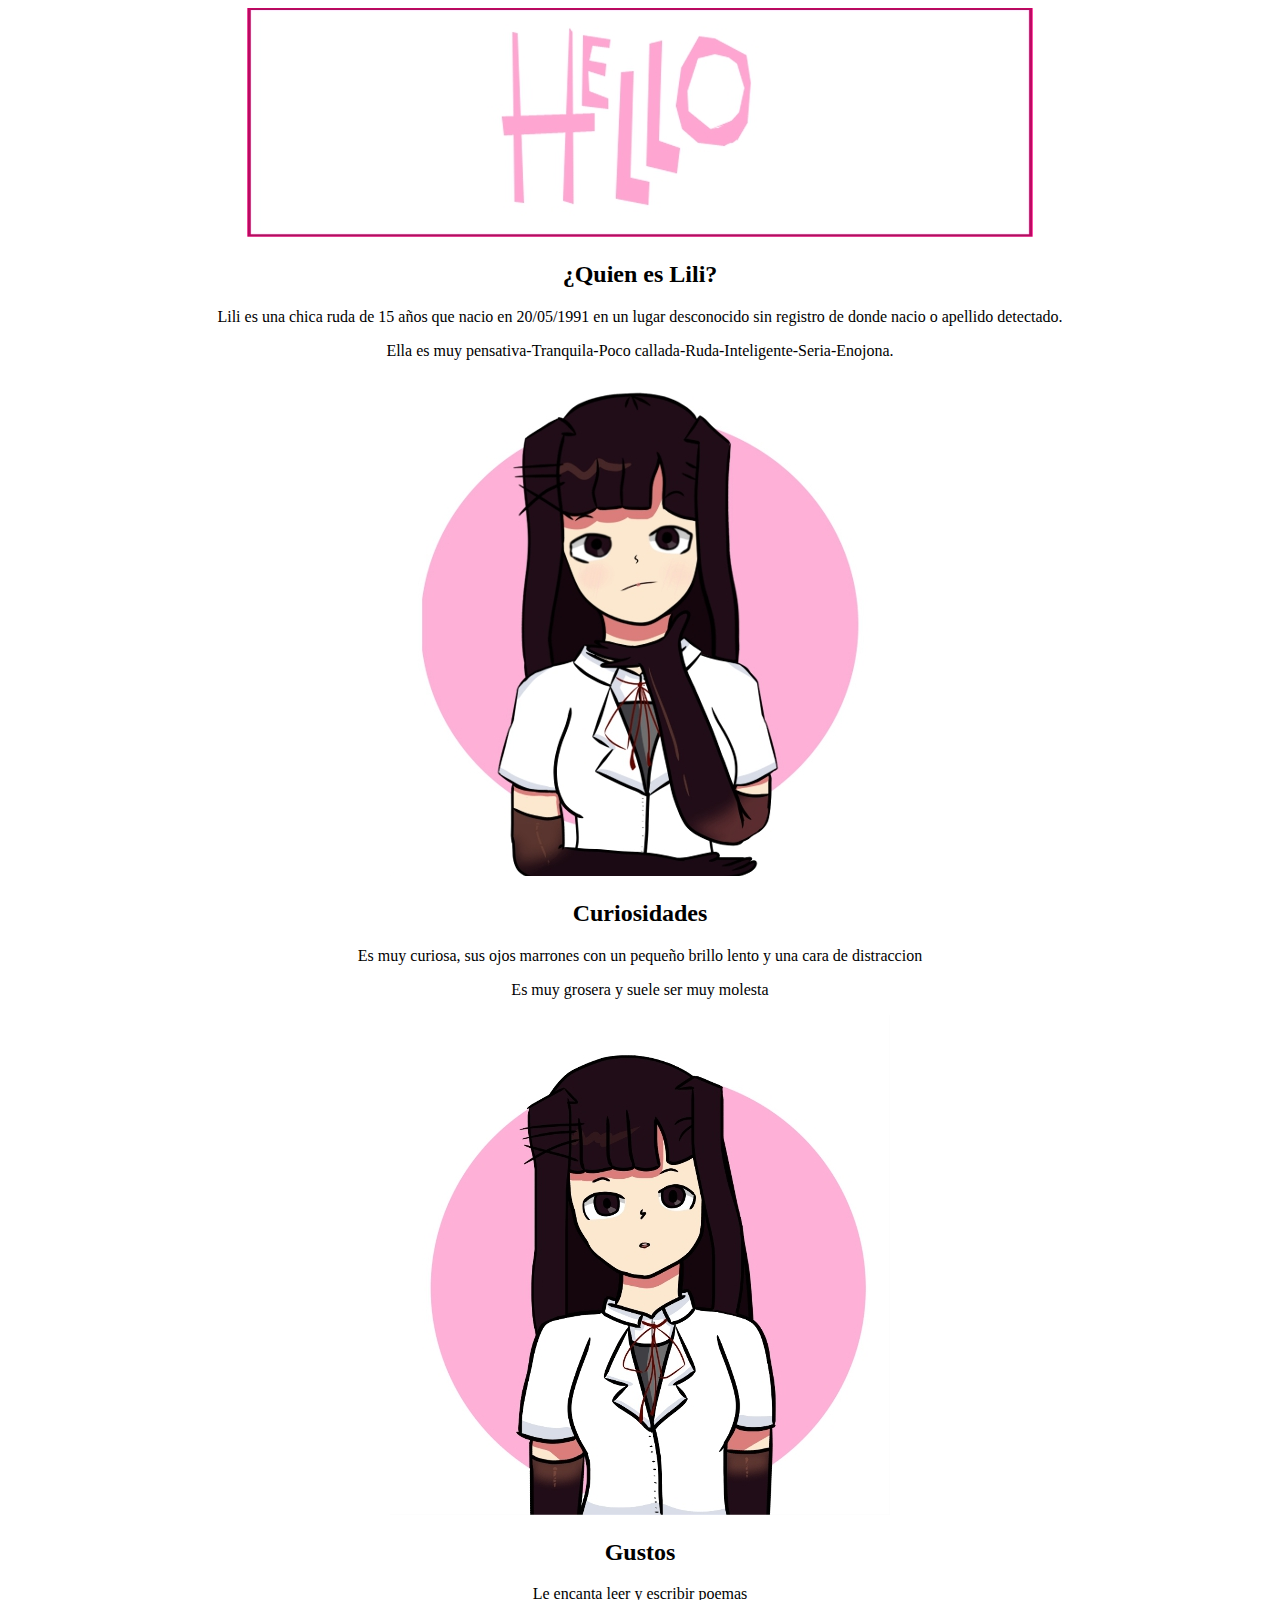
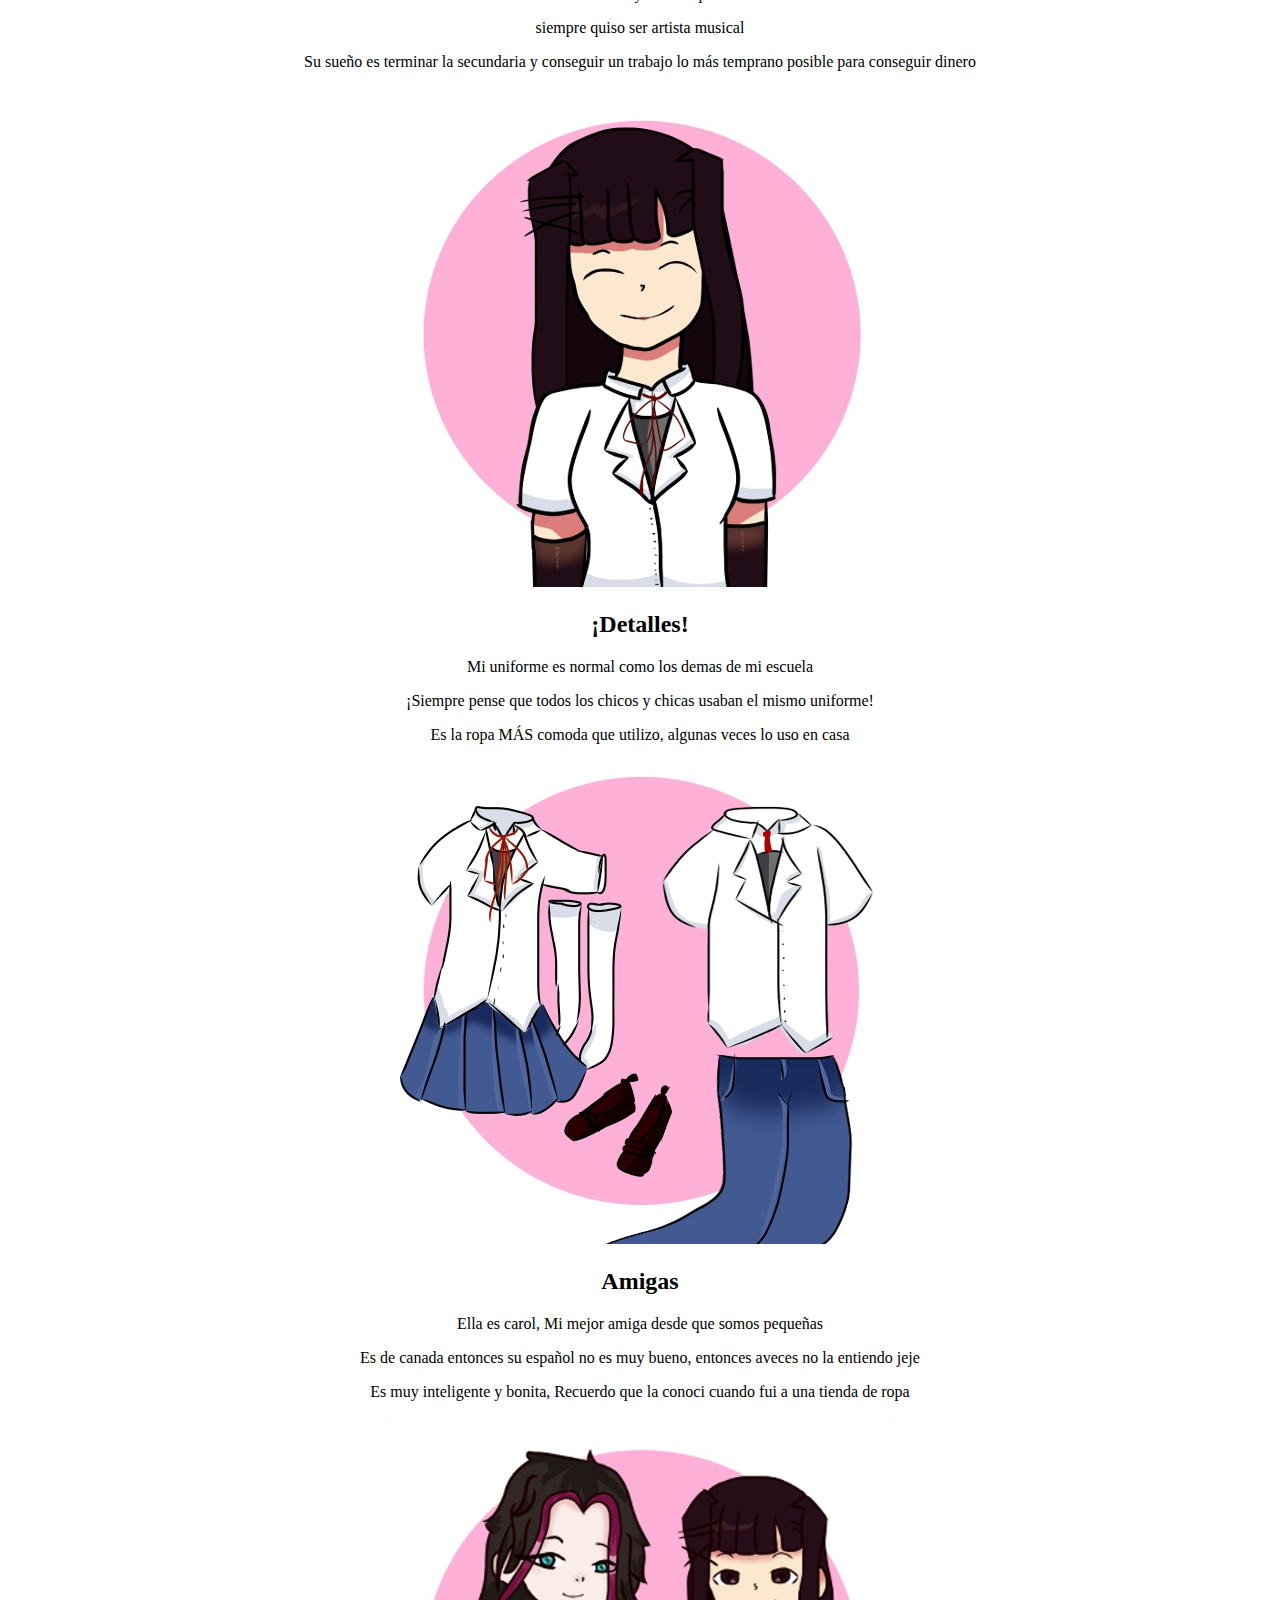
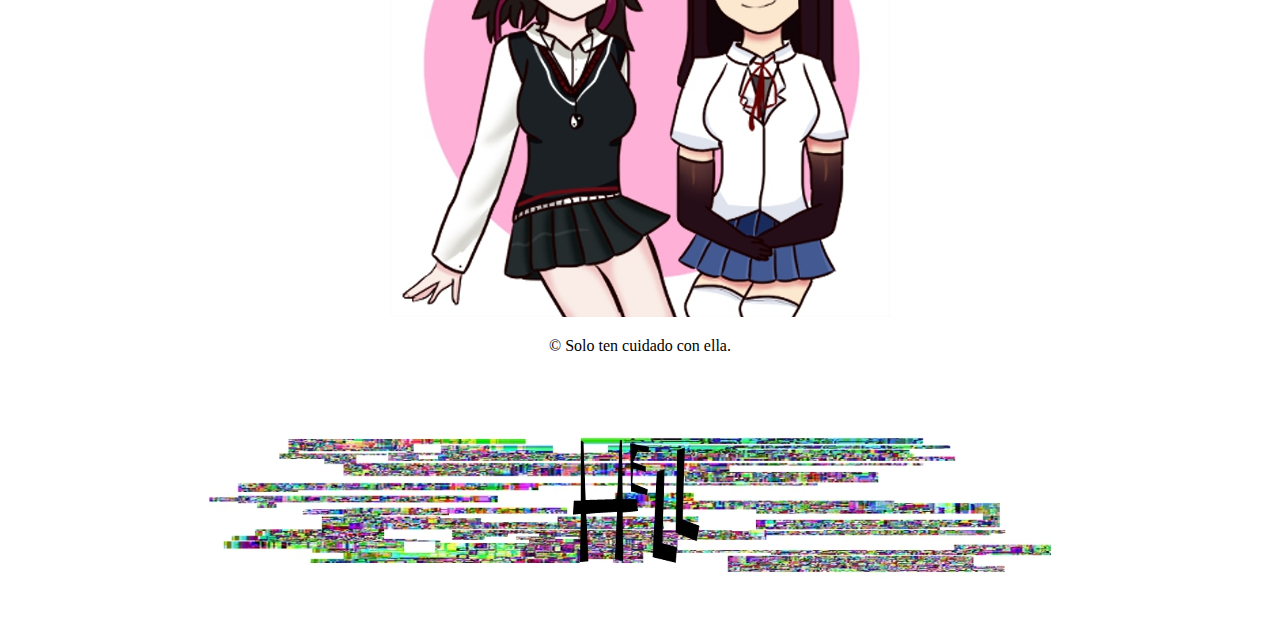
==== commit 215e9cc3: "Update and rename proyecto.html to index.html" ====
--- a/index.html
+++ b/index.html
@@ -7,103 +7,40 @@
     <link rel="stylesheet" href="styles.css"> <!-- Enlaza tu archivo CSS (opcional) -->
 </head>
 <body background="Pagina/Fondo.jpg"> 
-        <center><img src="Pagina/logo.jpg"></center>
+    <center><img src="Pagina/Logo.jpg" style="width: -600px"></center>
+    <header>
+        <div src="Pagina/Logo.jpg">
     </header>
 
     <main>
         <article>
-        <center><h2>1991-2006</h2></center>
-        <center><p>ESTE ES EL AÑO EN LA QUE MORI.</p></center>
-        <center><p>¿PORQUE NO ME CREES?.<p></center>
-        <center><img src="Pagina/imagenh.jpg"></center>
-        <center><h2>¿PORQUE ME HICISTE ESTO?</h2>
-        <center><p>NO DEVI DE DEJARTE HACERLO<p>
-        <center><p>SOY UNA TONTA<p></center>
-        <center><img src="Pagina/Lilih.jpg"></center>
-        </article>
-
-        <center><h2>ESTO</h2></center>
-        <center><p>ODIO ESCRIBIR POEMAS DE M!"#$%</p></center>
-        <center><p>NUNCA QUISE SER UNA ARTISTA MUSICAL, ME ODIO ESTO ME DA ASCO</p></center>
-        <center><p>SOLO NECESITO TRABAJAR PARA PODER COMER APENAS UN POCO DE COMIDA...</p></center>
-        <article>
-        <center><img src="Pagina/lalih.jpg"></center>
+        <center><h2>¿Quien es Lili?</h2></center>
+        <center><p>Lili es una chica ruda de 15 años que nacio en 20/05/1991 en un lugar desconocido sin registro de donde nacio o apellido detectado.</p></center>
+        <center><p>Ella es muy pensativa-Tranquila-Poco callada-Ruda-Inteligente-Seria-Enojona.<p></center>
+        <center><img src="Pagina/imagen.jpg"></center>
+        <center><h2>Curiosidades</h2>
+        <center><p>Es muy curiosa, sus ojos marrones con un pequeño brillo lento y una cara de distraccion<p>
+        <center><p>Es muy grosera y suele ser muy molesta <p></center>
+        <center><img src="Pagina/Lili.jpg"></center>
+        <center><h2>Gustos</h2></center>
+        <center><p>Le encanta leer y escribir poemas</p></center>
+        <center><p>siempre quiso ser artista musical</p></center>
+        <center><p>Su sueño es terminar la secundaria y conseguir un trabajo lo más temprano posible para conseguir dinero</p></center>
+        <center><img src="Pagina/lali.jpg"></center>
 
         <article>
-        <center><h2>¿MI ROPA?</h2></center>
-        <center><p>NO ME GUSTA ESTE UNIFORME ES FEO</p></center>
-        <center><P>¡NUNCA PENSE QUE LAS PERSONAS FEAS LA UTILICEN!</P></center>
-        <center><P>ES LA ROPA MÁS INCOMODA QUE PUDE AVER USADO</center>
-        <center><img src="Pagina/ropah.png"></center>
-        <center><h2>Ella...</h2></center>
-        <center><p>¿PORQUE SIGUES LEYENDO SI SABES QUE ELLA ES UNA MALDITA PERRA?</p></center>
-        <center><p>NO SABE HABLAR, AVECES ME DA GANAS DE PEGARLE DE LO MAL QUE HABLA ESA E!"#$%&/</p></center>
-        <center><p>FUE UN INFIERNO CONOCERLA, ODIO ENTRAR A ESA TIENDA DE ROPA, ME DEVUELVEN LOS RECUERDOS E!"#$%&/(</p></center>
-        <center><img src="Pagina/2.jpg"></center>
-
-        </div>
-        <div class="tablet">
-            <center><h2>1991-2006</h2></center>
-        <center><p>ESTE ES EL AÑO EN LA QUE MORI.</p></center>
-        <center><p>¿PORQUE NO ME CREES?.<p></center>
-        <center><img src="Pagina/imagenh.jpg"></center>
-        <center><h2>¿PORQUE ME HICISTE ESTO?</h2>
-        <center><p>NO DEVI DE DEJARTE HACERLO<p>
-        <center><p>SOY UNA TONTA<p></center>
-        <center><img src="Pagina/Lilih.jpg"></center>
-        </article>
-
-        <center><h2>ESTO</h2></center>
-        <center><p>ODIO ESCRIBIR POEMAS DE M!"#$%</p></center>
-        <center><p>NUNCA QUISE SER UNA ARTISTA MUSICAL, ME ODIO ESTO ME DA ASCO</p></center>
-        <center><p>SOLO NECESITO TRABAJAR PARA PODER COMER APENAS UN POCO DE COMIDA...</p></center>
-        <article>
-        <center><img src="Pagina/lalih.jpg"></center>
-
-        <article>
-        <center><h2>¿MI ROPA?</h2></center>
-        <center><p>NO ME GUSTA ESTE UNIFORME ES FEO</p></center>
-        <center><P>¡NUNCA PENSE QUE LAS PERSONAS FEAS LA UTILICEN!</P></center>
-        <center><P>ES LA ROPA MÁS INCOMODA QUE PUDE AVER USADO</center>
-        <center><img src="Pagina/ropah.png"></center>
-        <center><h2>Ella...</h2></center>
-        <center><p>¿PORQUE SIGUES LEYENDO SI SABES QUE ELLA ES UNA MALDITA PERRA?</p></center>
-        <center><p>NO SABE HABLAR, AVECES ME DA GANAS DE PEGARLE DE LO MAL QUE HABLA ESA E!"#$%&/</p></center>
-        <center><p>FUE UN INFIERNO CONOCERLA, ODIO ENTRAR A ESA TIENDA DE ROPA, ME DEVUELVEN LOS RECUERDOS E!"#$%&/(</p></center>
-        <center><img src="Pagina/2.jpg"></center>
-
-        </div>
-        <div class="movil">
-            <center><h2>1991-2006</h2></center>
-        <center><p>ESTE ES EL AÑO EN LA QUE MORI.</p></center>
-        <center><p>¿PORQUE NO ME CREES?.<p></center>
-        <center><img src="Pagina/imagenh.jpg"></center>
-        <center><h2>¿PORQUE ME HICISTE ESTO?</h2>
-        <center><p>NO DEVI DE DEJARTE HACERLO<p>
-        <center><p>SOY UNA TONTA<p></center>
-        <center><img src="Pagina/Lilih.jpg"></center>
-        </article>
-
-        <center><h2>ESTO</h2></center>
-        <center><p>ODIO ESCRIBIR POEMAS DE M!"#$%</p></center>
-        <center><p>NUNCA QUISE SER UNA ARTISTA MUSICAL, ME ODIO ESTO ME DA ASCO</p></center>
-        <center><p>SOLO NECESITO TRABAJAR PARA PODER COMER APENAS UN POCO DE COMIDA...</p></center>
-        <article>
-        <center><img src="Pagina/lalih.jpg"></center>
-
-        <article>
-        <center><h2>¿MI ROPA?</h2></center>
-        <center><p>NO ME GUSTA ESTE UNIFORME ES FEO</p></center>
-        <center><P>¡NUNCA PENSE QUE LAS PERSONAS FEAS LA UTILICEN!</P></center>
-        <center><P>ES LA ROPA MÁS INCOMODA QUE PUDE AVER USADO</center>
-        <center><img src="Pagina/ropah.png"></center>
-        <center><h2>Ella...</h2></center>
-        <center><p>¿PORQUE SIGUES LEYENDO SI SABES QUE ELLA ES UNA MALDITA PERRA?</p></center>
-        <center><p>NO SABE HABLAR, AVECES ME DA GANAS DE PEGARLE DE LO MAL QUE HABLA ESA E!"#$%&/</p></center>
-        <center><p>FUE UN INFIERNO CONOCERLA, ODIO ENTRAR A ESA TIENDA DE ROPA, ME DEVUELVEN LOS RECUERDOS E!"#$%&/(</p></center>
-        <center><img src="Pagina/2.jpg"></center>
-        </article>
-   <center><p>&copy; Solo no la agas enojar.</p></center>
+        <center><h2>¡Detalles!</h2></center>
+        <center><p>Mi uniforme es normal como los demas de mi escuela</p></center>
+        <center><p>¡Siempre pense que todos los chicos y chicas usaban el mismo uniforme!</center>
+        <center>Es la ropa MÁS comoda que utilizo, algunas veces lo uso en casa</center>
+        <center><img src="Pagina/ropa.jpg"></center>
+        <center><h2>Amigas</h2></center>
+        <center><p>Ella es carol, Mi mejor amiga desde que somos pequeñas</p></center>
+        <center><p>Es de canada entonces su español no es muy bueno, entonces aveces no la entiendo jeje</p></center>
+        <center><p>Es muy inteligente y bonita, Recuerdo que la conoci cuando fui a una tienda de ropa</p></center>
+        <center><img src="Pagina/1.jpg"></center>
+    <footer
+   <center><p>&copy; Solo ten cuidado con ella.</p></center>
     </footer>
 <a href="hell.html">
  <center><img src="Pagina/hell.jpg"></center></a>
--- a/styles.css
+++ b/styles.css
@@ -1,4 +1,4 @@
 /* Estilos para pantallas más pequeñas (teléfonos) */
 @media only screen and (max-width: 600px) {
     /* Agrega tus estilos específicos para pantallas pequeñas aquí */
-}
+}